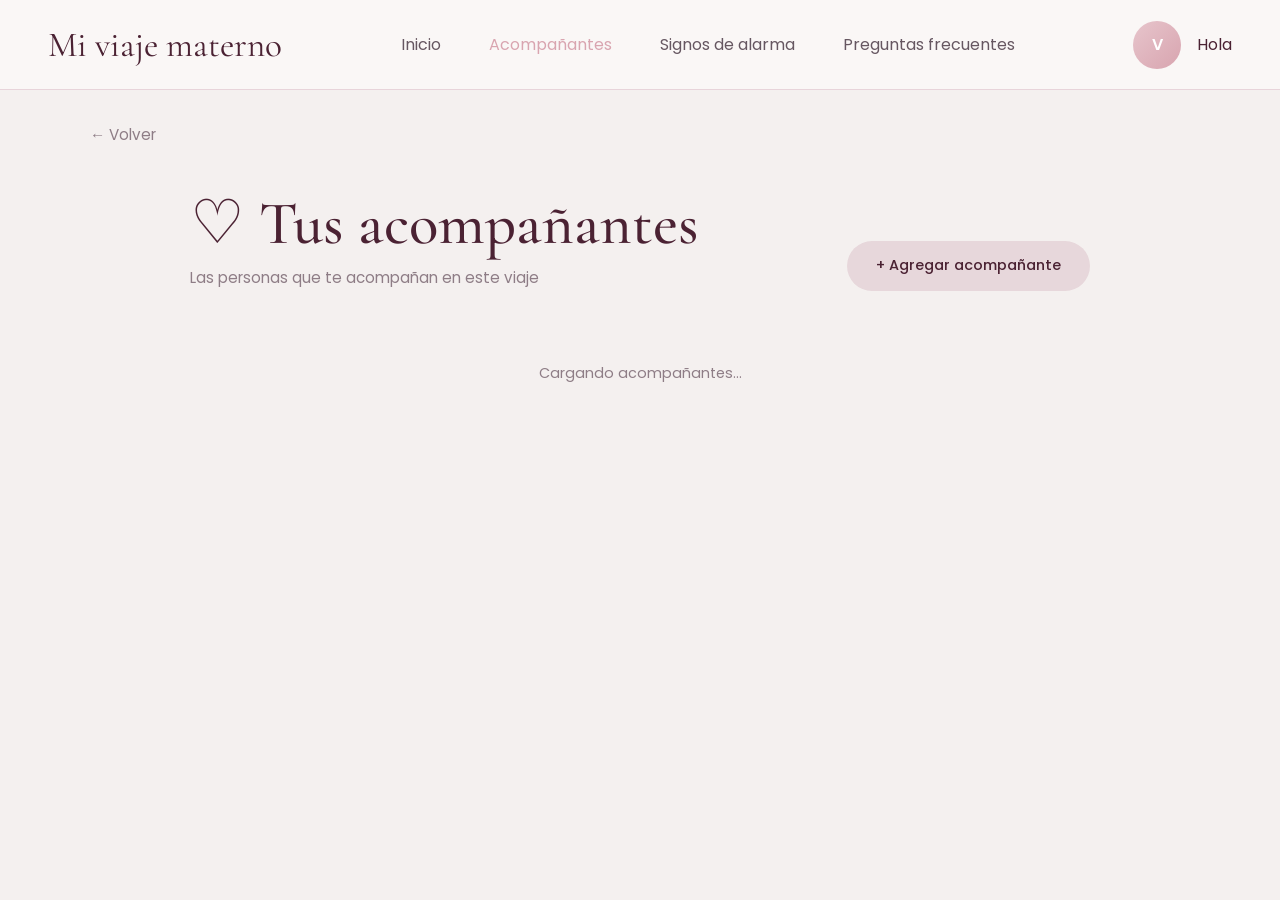
==== pages/acompañantes.html @ 867530bb "Primer commit - versión inicial" ====
<!DOCTYPE html>
<html lang="es">
<head>
  <meta charset="UTF-8" />
  <meta name="viewport" content="width=device-width, initial-scale=1.0" />
  <title>Acompañantes — Mi viaje materno</title>
  <link href="https://fonts.googleapis.com/css2?family=Cormorant+Garamond:wght@400;500;600&family=Poppins:wght@300;400;500;600&display=swap" rel="stylesheet" />
  <link rel="stylesheet" href="../css/style.css">
  <link rel="stylesheet" href="../css/acompañantes.css">
</head>
<body>

<!-- NAV -->
<nav>
  <a class="nav-logo" href="../pages/dashboard.html">Mi viaje materno</a>
  <ul class="nav-links">
    <li><a href="../pages/dashboard.html">Inicio</a></li>
    <li><a href="#" class="active">Acompañantes</a></li>
    <li><a href="signos-alarma.html">Signos de alarma</a></li>
    <li><a href="../pages/dashboard.html">Preguntas frecuentes</a></li>
  </ul>
  <div class="nav-user">
    <div class="nav-avatar" id="nav-avatar-letter">V</div>
    <span id="nav-nombre">Hola</span>
  </div>
</nav>

<!-- BACK (cambia según la vista) -->
<div class="back-bar">
  <button class="btn-back" id="btn-back-global" onclick="volverALista()">← Volver</button>
</div>

<!-- ══════════════════════════════════════
     VISTA 1: LISTA DE ACOMPAÑANTES
══════════════════════════════════════ -->
<div id="view-lista">
  <div class="page-hero">
    <div>
      <h1>♡ Tus acompañantes</h1>
      <p>Las personas que te acompañan en este viaje</p>
    </div>
    <button class="btn-primary" onclick="abrirModal()">+ Agregar acompañante</button>
  </div>

  <div class="main-wrap" id="main-wrap">
    <div class="loading-state">Cargando acompañantes...</div>
  </div>
</div>

<!-- ══════════════════════════════════════
     VISTA 2: RECURSOS DEL ACOMPAÑANTE
══════════════════════════════════════ -->
<div id="view-recursos">

  <div class="recursos-hero">
    <div>
      <div style="display:inline-flex;align-items:center;gap:0.5rem;padding:0.45rem 1rem;border-radius:999px;background:var(--rose-pale);border:1px solid var(--border);color:var(--wine-soft);font-size:0.82rem;margin-bottom:1rem;">💜 Recursos para acompañante</div>
      <h1>Guía para acompañar este viaje</h1>
      <p>Todo lo que necesitas saber para apoyar a <span id="nombre-madre">Vanessa</span> durante el embarazo, el parto y el puerperio.</p>
    </div>
    <div class="companion-chip">
      <div class="chip-avatar" id="chip-avatar">D</div>
      <div class="chip-info">
        <strong id="chip-name">Daniel</strong>
        <span id="chip-role">Acompañante principal</span>
      </div>
    </div>
  </div>

  <div class="recursos-wrap">

    <!-- BANNER -->
    <div class="intro-banner">
      <div>
        <h2>Gracias por estar aquí</h2>
        <p>Tu rol como acompañante es uno de los más importantes en este proceso. La evidencia científica muestra que las mujeres que tienen apoyo continuo tienen mejores experiencias, menos complicaciones y mayor bienestar emocional. Esta guía es para ti.</p>
      </div>
      <div class="intro-emoji">💜</div>
    </div>

    <!-- DURANTE EL EMBARAZO -->
    <div>
      <div class="section-header">
        <span class="section-tag">🤰 Durante el embarazo</span>
        <h2 class="section-title">Cómo acompañar semana a semana</h2>
      </div>
      <div class="cards-grid">
        <div class="guide-card">
          <div class="guide-card-header"><span class="guide-icon">👂</span><h3>Escucha activa y sin juicio</h3></div>
          <div class="guide-card-body">
            <p>El embarazo trae una montaña rusa de emociones. Tu rol principal es escuchar sin minimizar ni dar consejos no pedidos.</p>
            <ul>
              <li>Pregunta cómo se siente, no solo cómo está el bebé.</li>
              <li>Valida sus emociones aunque no las entiendas del todo.</li>
              <li>Evita "no te preocupes" — prefiere "estoy aquí".</li>
            </ul>
            <div class="guide-tip">💡 A veces la mejor forma de apoyar es simplemente acompañar en silencio.</div>
          </div>
        </div>
        <div class="guide-card">
          <div class="guide-card-header"><span class="guide-icon">🏥</span><h3>Participa en los controles</h3></div>
          <div class="guide-card-body">
            <p>Tu presencia en los controles prenatales te permite conocer el proceso y hacer preguntas.</p>
            <ul>
              <li>Pregunta si puedes acompañar en ecografías y controles.</li>
              <li>Anota las dudas para consultarlas al equipo de salud.</li>
              <li>Conoce el nombre de la matrona y el teléfono del CESFAM.</li>
            </ul>
            <div class="guide-tip">💡 Si no puedes ir, pregunta cómo estuvo y muestra interés genuino.</div>
          </div>
        </div>
        <div class="guide-card">
          <div class="guide-card-header"><span class="guide-icon">🏠</span><h3>Apoyo en el hogar</h3></div>
          <div class="guide-card-body">
            <p>El apoyo práctico es tan importante como el emocional, especialmente en el tercer trimestre.</p>
            <ul>
              <li>Comparte activamente las tareas del hogar.</li>
              <li>Asegúrate de que tenga agua y alimentación nutritiva.</li>
              <li>Respeta sus tiempos de descanso sin hacerla sentir culpable.</li>
            </ul>
          </div>
        </div>
      </div>
    </div>

    <!-- CITA -->
    <div class="quote-box">
      <blockquote>"La presencia de un acompañante de apoyo continuo durante el trabajo de parto reduce la necesidad de analgesia, el riesgo de cesárea y mejora la satisfacción con la experiencia del nacimiento."</blockquote>
      <cite>— Organización Mundial de la Salud (OMS), 2018</cite>
    </div>

    <!-- DURANTE EL PARTO -->
    <div>
      <div class="section-header">
        <span class="section-tag">🏥 Durante el parto</span>
        <h2 class="section-title">Tu rol en el trabajo de parto</h2>
      </div>
      <div class="accordion">
        <div class="accordion-item">
          <div class="accordion-header" onclick="toggleAcordeon(this)">
            <span class="accordion-icon">🌬️</span>
            <h3 class="accordion-title">Ayuda con la respiración y la relajación</h3>
            <span class="accordion-toggle">+</span>
          </div>
          <div class="accordion-body">
            <p>Durante las contracciones, tu voz y presencia son una herramienta poderosa.</p>
            <ul>
              <li>Recuérdale respirar: <strong>inhala 4 tiempos, exhala 6 tiempos.</strong></li>
              <li>Respira junto a ella para guiarla sin que tenga que pensar.</li>
              <li>Habla en voz baja y calmada — tu tono le transmite seguridad.</li>
            </ul>
            <div class="tip">💡 Practica estas técnicas con ella antes del parto para que sea algo familiar.</div>
          </div>
        </div>
        <div class="accordion-item">
          <div class="accordion-header" onclick="toggleAcordeon(this)">
            <span class="accordion-icon">🤲</span>
            <h3 class="accordion-title">Masaje lumbar y apoyo físico</h3>
            <span class="accordion-toggle">+</span>
          </div>
          <div class="accordion-body">
            <p>El contacto físico tiene un efecto analgésico real durante el parto.</p>
            <ul>
              <li><strong>Masaje lumbar:</strong> presión firme y circular en la zona baja de la espalda durante la contracción.</li>
              <li><strong>Presión en el sacro:</strong> útil especialmente en el "parto de espalda".</li>
              <li>Ayúdala a moverse y adoptar posiciones verticales.</li>
            </ul>
            <div class="tip">💡 Pregunta siempre qué tipo de contacto quiere en cada momento.</div>
          </div>
        </div>
        <div class="accordion-item">
          <div class="accordion-header" onclick="toggleAcordeon(this)">
            <span class="accordion-icon">💬</span>
            <h3 class="accordion-title">Comunicación con el equipo de salud</h3>
            <span class="accordion-toggle">+</span>
          </div>
          <div class="accordion-body">
            <p>Puedes ser su voz cuando ella no pueda o no quiera hablar.</p>
            <ul>
              <li>Conoce su plan de parto y recuérdalo al equipo si es necesario.</li>
              <li>No tomes decisiones médicas por ella — siempre consulta primero.</li>
              <li>Si algo te preocupa, díselo a la matrona con calma y respeto.</li>
            </ul>
            <div class="tip">💡 Tu trabajo no es controlar la situación — es ser el ancla emocional.</div>
          </div>
        </div>
        <div class="accordion-item">
          <div class="accordion-header" onclick="toggleAcordeon(this)">
            <span class="accordion-icon">🕯️</span>
            <h3 class="accordion-title">Presencia y contención emocional</h3>
            <span class="accordion-toggle">+</span>
          </div>
          <div class="accordion-body">
            <p>A veces lo más valioso que puedes hacer es simplemente estar presente.</p>
            <ul>
              <li>Mantén contacto visual y físico constante.</li>
              <li>Dile que lo está haciendo increíblemente bien.</li>
              <li>Evita mostrar nerviosismo — tu calma es contagiosa.</li>
            </ul>
          </div>
        </div>
      </div>
    </div>

    <!-- PUERPERIO -->
    <div>
      <div class="section-header">
        <span class="section-tag">🌸 Después del parto</span>
        <h2 class="section-title">Acompañar en el puerperio</h2>
      </div>
      <div class="cards-grid">
        <div class="guide-card">
          <div class="guide-card-header"><span class="guide-icon">😴</span><h3>Facilita el descanso</h3></div>
          <div class="guide-card-body">
            <p>El sueño fragmentado es uno de los mayores desafíos del puerperio.</p>
            <ul>
              <li>Toma turnos nocturnos siempre que sea posible.</li>
              <li>Maneja las visitas y limita su duración en los primeros días.</li>
            </ul>
            <div class="guide-tip">💡 Dejarla dormir es uno de los regalos más valiosos que puedes darle.</div>
          </div>
        </div>
        <div class="guide-card">
          <div class="guide-card-header"><span class="guide-icon">🍲</span><h3>Apoyo práctico en el hogar</h3></div>
          <div class="guide-card-body">
            <p>Las primeras semanas no son el momento de repartir tareas — es el momento de que tú las asumas.</p>
            <ul>
              <li>Prepara comidas nutritivas y fáciles de comer.</li>
              <li>Asegúrate de que tenga agua cerca mientras amamanta.</li>
              <li>Hazte cargo del hogar, la ropa y las compras.</li>
            </ul>
          </div>
        </div>
        <div class="guide-card">
          <div class="guide-card-header"><span class="guide-icon">💜</span><h3>Atención a su salud emocional</h3></div>
          <div class="guide-card-body">
            <p>Conocer las señales de depresión postparto puede marcar la diferencia.</p>
            <ul>
              <li>El llanto en los primeros días es normal (baby blues).</li>
              <li><strong>Señal de alarma:</strong> tristeza que persiste más de 2 semanas.</li>
              <li>Si ves estas señales, apóyala a consultar con su matrona.</li>
            </ul>
            <div class="guide-tip">💡 Pregúntale cómo está ella, no solo cómo está el bebé.</div>
          </div>
        </div>
      </div>
    </div>

    <!-- CHECKLIST -->
    <div class="checklist-card">
      <h3>Mi checklist como acompañante</h3>
      <p class="sub">Marca las cosas que ya tienes listas. Puedes volver a esta lista cuando quieras.</p>
      <div class="checklist">
        <div class="check-item" onclick="toggleCheck(this)"><div class="check-box"></div><span class="check-text">Conozco la ubicación del hospital y el CESFAM</span></div>
        <div class="check-item" onclick="toggleCheck(this)"><div class="check-box"></div><span class="check-text">Sé cuándo llamar al SAMU (131) y cuándo ir a urgencias</span></div>
        <div class="check-item" onclick="toggleCheck(this)"><div class="check-box"></div><span class="check-text">Conozco la regla 5-1-1 para saber cuándo ir al hospital de parto</span></div>
        <div class="check-item" onclick="toggleCheck(this)"><div class="check-box"></div><span class="check-text">Practiqué la técnica de masaje lumbar</span></div>
        <div class="check-item" onclick="toggleCheck(this)"><div class="check-box"></div><span class="check-text">Conozco las técnicas de respiración para las contracciones</span></div>
        <div class="check-item" onclick="toggleCheck(this)"><div class="check-box"></div><span class="check-text">Tenemos la maleta de parto lista</span></div>
        <div class="check-item" onclick="toggleCheck(this)"><div class="check-box"></div><span class="check-text">Sé cuáles son las señales de alarma en el puerperio</span></div>
        <div class="check-item" onclick="toggleCheck(this)"><div class="check-box"></div><span class="check-text">Sé reconocer las señales de depresión postparto</span></div>
      </div>
    </div>

    <div style="text-align:center;">
      <button class="btn-outline" onclick="volverALista()">← Volver a mis acompañantes</button>
    </div>

  </div>
</div>

<!-- ══ MODAL AGREGAR ══ -->
<div class="modal-overlay" id="modal-overlay">
  <div class="modal">
    <button class="modal-close" onclick="cerrarModal()">✕</button>
    <h2>Agregar acompañante</h2>
    <p class="modal-sub">Completa los datos de la persona que te acompañará en este viaje.</p>
    <div class="modal-form-error" id="modal-error"></div>
    <div class="photo-section">
      <div class="photo-preview" id="photo-preview" onclick="document.getElementById('photo-input').click()">
        <img id="photo-img" src="" alt="foto" />
        <div class="photo-placeholder" id="photo-placeholder"><span>📷</span>Subir foto</div>
      </div>
      <input type="file" id="photo-input" accept="image/*" />
      <label class="photo-label" for="photo-input">Seleccionar foto (opcional)</label>
    </div>
    <div class="input-group">
      <label for="c-name">Nombre completo</label>
      <input type="text" id="c-name" placeholder="Ej: Daniel García" />
    </div>
    <div class="input-group">
      <label for="c-role">Relación / Rol</label>
      <div class="select-wrap">
        <select id="c-role" onchange="mostrarRolInfo(this.value)">
          <option value="">Selecciona el rol</option>
          <option value="pareja">Pareja</option>
          <option value="madre">Madre / Abuela del bebé</option>
          <option value="padre">Padre / Abuelo del bebé</option>
          <option value="hermana">Hermana / Hermano</option>
          <option value="amiga">Amiga / Amigo de confianza</option>
          <option value="doula">Doula</option>
          <option value="otro">Otro</option>
        </select>
      </div>
      <div class="rol-info" id="rol-info"></div>
    </div>
    <div class="btn-modal-row">
      <button class="btn-outline" onclick="cerrarModal()">Cancelar</button>
      <button class="btn-primary" onclick="guardarAcompanante()">Agregar 💜</button>
    </div>
  </div>
</div>

<!-- ══ CONFIRM DELETE ══ -->
<div class="confirm-overlay" id="confirm-overlay">
  <div class="confirm-box">
    <h3>¿Eliminar acompañante?</h3>
    <p id="confirm-msg">Esta acción no se puede deshacer.</p>
    <div class="confirm-row">
      <button class="btn-confirm-cancel" onclick="cerrarConfirm()">Cancelar</button>
      <button class="btn-confirm-delete" onclick="confirmarEliminar()">Sí, eliminar</button>
    </div>
  </div>
</div>

<script type="module">
  import {
  auth,
  db,
  doc,
  getDoc,
  onAuthStateChanged,
  collection,
  addDoc,
  getDocs,
  deleteDoc,
  serverTimestamp
} from "../js/firebase.js";

  let currentUser = null;
  let photoBase64 = null;
  let deleteTargetId = null;
  let nombreMadre = 'Vanessa';

  const rolLabels = {
    pareja:'Pareja', madre:'Madre / Abuela del bebé', padre:'Padre / Abuelo del bebé',
    hermana:'Hermana / Hermano', amiga:'Amiga / Amigo de confianza', doula:'Doula', otro:'Acompañante'
  };
  const rolTexts = {
    pareja:'💜 La pareja es el acompañante principal. Tendrá acceso a la guía completa de apoyo.',
    madre:'🌸 La madre o abuela del bebé aporta experiencia y contención emocional única.',
    padre:'🌿 El padre o abuelo del bebé también puede ser un gran apoyo durante el parto.',
    hermana:'💙 Hermanas y hermanos pueden ser un apoyo emocional muy significativo.',
    amiga:'🤍 Una amiga o amigo de confianza puede hacer una gran diferencia en esta etapa.',
    doula:'🌺 La doula es una acompañante profesional capacitada en apoyo durante el parto.',
    otro:'💛 Cualquier persona de tu confianza puede ser tu acompañante.'
  };

  /* ── AUTH ── */
  onAuthStateChanged(auth, async (user) => {
    if (!user) { window.location.href = '../index.html'; return; }
    currentUser = user;
    const snap = await getDoc(doc(db, 'users', user.uid));
    if (snap.exists()) {
      nombreMadre = snap.data().name || 'Vanessa';
      const navNombre = document.getElementById('nav-nombre');
      const navLetter = document.getElementById('nav-avatar-letter');
      if (navNombre) navNombre.textContent = `Hola, ${nombreMadre}`;
      if (navLetter) navLetter.textContent = nombreMadre.charAt(0).toUpperCase();
    }
    cargarAcompanantes();
  });

  /* ── CARGAR LISTA ── */
  async function cargarAcompanantes() {
    const wrap = document.getElementById('main-wrap');
    wrap.innerHTML = '';
    const snapshot = await getDocs(collection(db, 'users', currentUser.uid, 'companions'));
    if (snapshot.empty) {
      wrap.innerHTML = `
        <div class="empty-state">
          <div class="empty-icon">💜</div>
          <h3>Aún no tienes acompañantes</h3>
          <p>Agrega a las personas que te acompañarán en tu embarazo, parto y puerperio.</p>
          <button class="btn-primary" style="margin:0 auto;" onclick="abrirModal()">+ Agregar acompañante</button>
        </div>`;
      return;
    }
    snapshot.forEach((d) => renderCard(d.id, d.data()));
    const addCard = document.createElement('div');
    addCard.className = 'add-card';
    addCard.onclick = () => window.abrirModal();
    addCard.innerHTML = '<span style="font-size:1.1rem;">+</span> Agregar acompañante';
    wrap.appendChild(addCard);
  }

  function renderCard(id, data) {
    const wrap = document.getElementById('main-wrap');
    const card = document.createElement('div');
    card.className = 'companion-card';
    card.id = `card-${id}`;
    const photoHTML = data.photoURL
      ? `<img src="${data.photoURL}" alt="${data.name}" class="companion-photo">`
      : `<div class="companion-photo-placeholder">${data.name.charAt(0).toUpperCase()}</div>`;
    card.innerHTML = `
      ${photoHTML}
      <div class="companion-info">
        <h3>${data.name}</h3>
        <span>${data.roleLabel || 'Acompañante'}</span>
      </div>
      <div class="companion-actions">
        <button class="btn-sm-outline"
          onclick="window.verRecursos('${data.name}', '${data.roleLabel || 'Acompañante'}', '${data.photoURL || ''}')">
          Ver recursos
        </button>
        <button class="btn-sm-delete"
          onclick="window.pedirEliminar('${id}', '${data.name}')">
          Eliminar
        </button>
      </div>`;
    wrap.appendChild(card);
  }

  /* ── VER RECURSOS (misma página) ── */
  window.verRecursos = function(nombre, rol, foto) {
    // Actualiza datos del acompañante en la vista de recursos
    document.getElementById('chip-name').textContent = nombre;
    document.getElementById('chip-role').textContent = rol;
    document.getElementById('nombre-madre').textContent = nombreMadre;
    const chipAvatar = document.getElementById('chip-avatar');
    if (foto) {
      chipAvatar.innerHTML = `<img src="${foto}" alt="${nombre}">`;
    } else {
      chipAvatar.textContent = nombre.charAt(0).toUpperCase();
      chipAvatar.style.backgroundImage = '';
    }
    // Cambia la vista
    document.getElementById('view-lista').style.display = 'none';
    document.getElementById('view-recursos').style.display = 'block';
    document.getElementById('btn-back-global').textContent = '← Volver a mis acompañantes';
    window.scrollTo({ top: 0, behavior: 'smooth' });
  };

  /* ── VOLVER A LISTA ── */
  window.volverALista = function() {
    const viewLista = document.getElementById('view-lista');
    const viewRecursos = document.getElementById('view-recursos');
    if (viewRecursos.style.display === 'block') {
      viewRecursos.style.display = 'none';
      viewLista.style.display = 'block';
      document.getElementById('btn-back-global').textContent = '← Volver al inicio';
    } else {
      window.location.href ="../pages/dashboard.html";
    }
  };

  /* ── FOTO ── */
  document.getElementById('photo-input').addEventListener('change', function () {
    const file = this.files[0];
    if (!file) return;
    const reader = new FileReader();
    reader.onload = (e) => {
      photoBase64 = e.target.result;
      const img = document.getElementById('photo-img');
      img.src = photoBase64;
      img.classList.add('show');
      document.getElementById('photo-placeholder').style.display = 'none';
    };
    reader.readAsDataURL(file);
  });

  /* ── ROL INFO ── */
  window.mostrarRolInfo = function(val) {
    const box = document.getElementById('rol-info');
    if (val && rolTexts[val]) { box.textContent = rolTexts[val]; box.classList.add('show'); }
    else box.classList.remove('show');
  };

  /* ── MODAL ── */
  window.abrirModal = function() {
    document.getElementById('modal-overlay').classList.add('show');
    document.getElementById('c-name').focus();
  };
  window.cerrarModal = function() {
    document.getElementById('modal-overlay').classList.remove('show');
    document.getElementById('c-name').value = '';
    document.getElementById('c-role').value = '';
    document.getElementById('rol-info').classList.remove('show');
    document.getElementById('photo-img').src = '';
    document.getElementById('photo-img').classList.remove('show');
    document.getElementById('photo-placeholder').style.display = '';
    document.getElementById('modal-error').classList.remove('show');
    photoBase64 = null;
  };

  /* ── GUARDAR ── */
  window.guardarAcompanante = async function() {
    const name = document.getElementById('c-name').value.trim();
    const role = document.getElementById('c-role').value;
    const errBox = document.getElementById('modal-error');
    if (!name || !role) {
      errBox.textContent = 'Por favor completa el nombre y el rol antes de continuar.';
      errBox.classList.add('show'); return;
    }
    errBox.classList.remove('show');
    try {
      await addDoc(collection(db, 'users', currentUser.uid, 'companions'), {
        name, role, roleLabel: rolLabels[role] || 'Acompañante',
        photoURL: photoBase64 || null, createdAt: new Date()
      });
      cerrarModal();
      cargarAcompanantes();
    } 
    catch (e) {
    console.error(e);
    errBox.textContent = e.message;
    errBox.classList.add("show");}
    }

  /* ── ELIMINAR ── */
  window.pedirEliminar = function(id, name) {
    deleteTargetId = id;
    document.getElementById('confirm-msg').textContent =
      `¿Quieres eliminar a ${name} de tu lista de acompañantes? Esta acción no se puede deshacer.`;
    document.getElementById('confirm-overlay').classList.add('show');
  };
  window.cerrarConfirm = function() {
    document.getElementById('confirm-overlay').classList.remove('show');
    deleteTargetId = null;
  };
  window.confirmarEliminar = async function() {
    if (!deleteTargetId) return;
    await deleteDoc(doc(db, 'users', currentUser.uid, 'companions', deleteTargetId));
    cerrarConfirm();
    cargarAcompanantes();
  };

  /* ── ACORDEÓN ── */
  window.toggleAcordeon = function(header) {
    const item = header.parentElement;
    const isOpen = item.classList.contains('open');
    document.querySelectorAll('.accordion-item').forEach(i => i.classList.remove('open'));
    if (!isOpen) item.classList.add('open');
  };

  /* ── CHECKLIST ── */
  window.toggleCheck = function(item) {
    item.classList.toggle('checked');
    item.querySelector('.check-box').textContent = item.classList.contains('checked') ? '✓' : '';
  };

  /* Cerrar modales al click fuera */
  document.getElementById('modal-overlay').addEventListener('click', function(e) { if(e.target===this) cerrarModal(); });
  document.getElementById('confirm-overlay').addEventListener('click', function(e) { if(e.target===this) cerrarConfirm(); });
</script>

</body>
</html>
---- css/style.css ----
*{
  margin: 0;
  padding: 0;
  box-sizing: border-box;
}

body{
  font-family: Arial, sans-serif;
  background-color: #fffaf7;
  color: #444;
}

/* NAVBAR */

.navbar{
  width: 100%;
  height: 70px;

  background-color: #d8c7ff;

  display: flex;
  justify-content: space-between;
  align-items: center;

  padding: 0 25px;

  position: fixed;
  top: 0;
  left: 0;

  z-index: 1000;
}

.logo{
  font-size: 1.3rem;
  font-weight: bold;
  color: white;
}

.menu-btn{
  font-size: 1.8rem;
  color: white;
  cursor: pointer;
}

.nav-avatar {
  width: 42px;
  height: 42px;
  border-radius: 50%;
  background: #D9A5B0;
  color: white;
  display: flex;
  align-items: center;
  justify-content: center;
  font-weight: 600;
  font-size: 1rem;
  overflow: hidden;
}

/* SIDEBAR */

.sidebar{
  width: 280px;
  height: 100vh;

  background-color: white;

  position: fixed;
  top: 0;
  right: -280px;

  transition: 0.3s;

  padding-top: 90px;

  box-shadow: -2px 0 10px rgba(0,0,0,0.1);

  z-index: 999;
}

.sidebar.active{
  right: 0;
}

.sidebar ul{
  list-style: none;
}

.sidebar ul li{
  padding: 18px 30px;
}

.sidebar ul li a{
  text-decoration: none;
  color: #444;
  font-size: 1rem;
}

.sidebar ul li a:hover{
  color: #b48cff;
}

.submenu-title{
  font-weight: bold;
  color: #b48cff;
}

.submenu{
  padding-left: 50px !important;
}

/* HOME */

.home{
  padding-top: 140px;
  text-align: center;
}

.home h1{
  font-size: 2.2rem;
  margin-bottom: 20px;
}

.home p{
  font-size: 1.1rem;
  color: #666;
}
/* WELCOME CARD */

.welcome-card{
  width: 90%;
  max-width: 1000px;

  margin: auto;

  background: white;

  border-radius: 25px;

  padding: 40px 30px;

  box-shadow: 0 4px 20px rgba(0,0,0,0.05);
}

.welcome-text h1{
  font-size: 2.2rem;
  margin-bottom: 15px;
  color: #444;
}

.message{
  font-size: 1.1rem;
  color: #777;
  margin-bottom: 25px;
}

.continue-btn{
  background-color: #d8c7ff;
  color: white;

  border: none;

  padding: 14px 22px;

  border-radius: 14px;

  cursor: pointer;

  font-size: 1rem;

  transition: 0.3s;
}

.continue-btn:hover{
  background-color: #c3abff;
}

/* PROFILE SECTION */

.profile-section{
  width: 90%;
  max-width: 1000px;

  margin: 40px auto;

  display: grid;

  grid-template-columns: 1fr 1fr;

  gap: 25px;
}

.profile-card,
.progress-card{
  background: white;

  border-radius: 25px;

  padding: 30px;

  box-shadow: 0 4px 20px rgba(0,0,0,0.05);
}

.profile-card h2,
.progress-card h2{
  margin-bottom: 20px;
  color: #555;
}

.info p{
  margin-bottom: 15px;
  color: #666;
}

.info span{
  font-weight: bold;
  color: #444;
}

/* PROGRESS BAR */

.progress-bar{
  width: 100%;
  height: 18px;

  background-color: #eee;

  border-radius: 20px;

  overflow: hidden;

  margin-bottom: 15px;
}

.progress-fill{
  width: 45%;
  height: 100%;

  background-color: #d8c7ff;
}

.progress-text{
  color: #666;
}

/* RESPONSIVE */

@media(max-width: 768px){

  .profile-section{
    grid-template-columns: 1fr;
  }

  .welcome-text h1{
    font-size: 1.8rem;
  }

}
/* LOGIN PAGE */

.login-body{
  background: linear-gradient(to right, #fdf8ff, #fffaf7);

  min-height: 100vh;

  display: flex;
  justify-content: center;
  align-items: center;

  padding: 20px;
}

.login-container{
  width: 100%;
  max-width: 1100px;

  background: white;

  border-radius: 30px;

  overflow: hidden;

  display: grid;
  grid-template-columns: 1fr 1fr;

  box-shadow: 0 10px 30px rgba(0,0,0,0.08);
}

/* LEFT SIDE */

.login-left{
  background-color: #d8c7ff;

  color: white;

  padding: 60px 50px;

  display: flex;
  flex-direction: column;
  justify-content: center;
}

.login-left h1{
  font-size: 3rem;
  margin-bottom: 20px;
}

.login-left p{
  font-size: 1.1rem;
  line-height: 1.8;
}

/* RIGHT SIDE */

.login-right{
  display: flex;
  justify-content: center;
  align-items: center;

  padding: 50px;
}

.login-card{
  width: 100%;
  max-width: 400px;
}

.login-card h2{
  font-size: 2rem;
  margin-bottom: 35px;
  color: #444;
}

/* INPUTS */

.input-group{
  margin-bottom: 25px;
}

.input-group label{
  display: block;

  margin-bottom: 8px;

  color: #666;
}

.input-group input{
  width: 100%;

  padding: 15px;

  border: 1px solid #ddd;

  border-radius: 14px;

  font-size: 1rem;

  outline: none;

  transition: 0.3s;
}

.input-group input:focus{
  border-color: #c3abff;
}

/* BUTTON */

.login-btn{
  width: 100%;

  background-color: #d8c7ff;

  color: white;

  border: none;

  padding: 16px;

  border-radius: 14px;

  font-size: 1rem;

  cursor: pointer;

  transition: 0.3s;
}

.login-btn:hover{
  background-color: #c3abff;
}

/* REGISTER */

.register-text{
  margin-top: 20px;
  text-align: center;
  color: #666;
}

.register-text a{
  color: #b48cff;
  text-decoration: none;
}

/* RESPONSIVE */

@media(max-width: 900px){

  .login-container{
    grid-template-columns: 1fr;
  }

  .login-left{
    display: none;
  }

}
/* RESULTADOS GESTACIONALES */

.gestational-result{
  margin-top: 15px;
}

.gestational-result p{
  color: #666;
  margin-bottom: 8px;
  font-size: 0.95rem;
}
/* =========================
   LOGIN ELEGANTE
========================= */

.auth-body{

  margin:0;
  font-family:'Poppins', sans-serif;
  background:#f8f3ef;
}

.auth-container{

  display:flex;
  min-height:100vh;
}

/* PANEL IZQUIERDO */

.auth-left{

  width:55%;

  background-image:
  url('../assets/background.png');

  background-size:cover;

  background-position:center;

  background-repeat:no-repeat;

  display:flex;

  align-items:center;

  justify-content:center;

  padding:60px;

  position:relative;

  overflow:hidden;
}

.left-content{

  max-width:550px;

  display:flex;

  flex-direction:column;

  align-items:center;

  text-align:center;
}

.auth-left h1{

  font-family:'Brittany';

  font-size:8rem;

  line-height:0.9;

  color:#4e2d38;

  font-weight:normal;

  text-align:center;

  margin-bottom:20px;
}

.line{

  width:120px;
  height:2px;
  background:#d4a5af;
  margin:25px 0;
}

.subtitle{

  font-size:2rem;

  color:#6d4b57;

  margin-bottom:20px;

  text-align:center;
}

.description{

  font-size:1.1rem;

  color:#7d6b72;

  line-height:1.8;

  margin-bottom:40px;

  text-align:center;

  max-width:420px;
}

.learn-btn{

  padding:15px 35px;
  border-radius:40px;
  border:none;
  background:#8a4f63;
  color:white;
  font-size:1rem;
  cursor:pointer;
  transition:0.3s;
  display:flex;
justify-content:center;
align-items:center;
}

.learn-btn:hover{

  transform:translateY(-2px);
  opacity:0.9;
}

/* PANEL DERECHO */

.auth-right{

  width:45%;

  display:flex;
  justify-content:center;
  align-items:center;

  padding:40px;
}

.auth-card{

  width:100%;
  max-width:450px;

  background:white;

  border-radius:35px;

  padding:50px;

  box-shadow:
  0 10px 40px rgba(0,0,0,0.08);
}

.auth-logo{

  width:90px;
  height:90px;

  border-radius:50%;

  border:2px solid #d4a5af;

  display:flex;
  align-items:center;
  justify-content:center;

  margin:0 auto 25px;

  font-size:2rem;
}

.auth-card h2{

  text-align:center;
  color:#5b3441;
  font-size:2.3rem;
}

.auth-text{

  text-align:center;
  color:#8a7b80;
  margin-bottom:35px;
}

.input-group{

  margin-bottom:25px;
}

.input-group label{

  display:block;
  margin-bottom:8px;
  color:#5b3441;
  font-weight:500;
}

.input-group input{

  width:100%;

  padding:16px;

  border-radius:15px;

  border:1px solid #e4d6da;

  background:#faf8f7;

  font-size:1rem;
}

.input-group input:focus{

  outline:none;

  border:1px solid #b67c90;
}

.login-btn{

  width:100%;

  padding:18px;

  border:none;

  border-radius:18px;

  background:#8a4f63;

  color:white;

  font-size:1.1rem;

  font-weight:600;

  cursor:pointer;

  margin-top:10px;

  transition:0.3s;
}

.login-btn:hover{

  opacity:0.9;
}

.register-text{

  text-align:center;

  margin-top:30px;

  color:#7d6b72;
}

.register-text a{

  color:#8a4f63;
  font-weight:600;
  text-decoration:none;
}

/* RESPONSIVE */

@media(max-width:950px){

  .auth-left{
    display:none;
  }

  .auth-right{
    width:100%;
  }

}

/* =========================
   DASHBOARD PREMIUM
========================= */

.dashboard-body{

  margin:0;

  background-color:#f8f4f1;

  background-size:cover;

  background-position:center;

  background-repeat:no-repeat;

  font-family:'Poppins', sans-serif;

  color:#5b3441;

  min-height:100vh;
}

/* =========================
   NAVBAR
========================= */

.topbar{

  height:90px;

  background:white;

  display:flex;

  align-items:center;

  justify-content:space-between;

  padding:0 50px;

  border-bottom:1px solid #edd8dc;
}

.logo{

  font-family:'Cormorant Garamond', serif;

  font-size:2rem;

  color:#5b3441;

  font-weight:600;
}

.topnav{

  display:flex;

  gap:45px;
}

.topnav a{

  text-decoration:none;

  color:#6f5660;

  font-size:0.95rem;

  position:relative;

  transition:0.3s;
}

.topnav a:hover{

  color:#c97d8f;
}

.topnav .active{

  color:#b86479;
}

.topnav .active::after{

  content:"";

  position:absolute;

  bottom:-12px;

  left:0;

  width:100%;

  height:2px;

  background:#d997a4;
}

/* PERFIL */

.profile-area{

  display:flex;

  align-items:center;

  gap:12px;
}

.profile-area img{

  width:50px;

  height:50px;

  border-radius:50%;

  object-fit:cover;
}

.profile-area span{

  color:#6f5660;

  font-size:0.95rem;
}

/* =========================
   HERO
========================= */


.hero-section{


  display:grid;


  grid-template-columns:1fr 1fr;


  align-items:center;


  padding:70px 80px;


  gap:30px;
}


/* IZQUIERDA */


.hero-left h1{


  font-family:'Cormorant Garamond', serif;


  font-size:4.5rem;


  margin:0;


  color:#4c2632;
}


.hero-left h2{


  font-family:'Cormorant Garamond', serif;


  font-size:3rem;


  font-weight:500;


  color:#d28b99;


  margin-top:10px;


  margin-bottom:35px;
}


/* BABY SIZE */


.baby-size{


  background:white;


  border:1px solid #edd8dc;


  width:fit-content;


  padding:16px 24px;


  border-radius:18px;


  color:#6d5c63;


  margin-bottom:30px;


  box-shadow:
  0 5px 20px rgba(0,0,0,0.03);
}


/* FPP */


.fpp-box{


  margin-bottom:30px;
}


.fpp-box h3{


  margin:0;


  font-size:1rem;


  color:#7f6670;
}


.fpp-box p{


  margin-top:10px;


  font-size:2rem;


  font-family:'Cormorant Garamond', serif;


  color:#c57988;
}


/* PROGRESO */


.progress-card{


  background:white;


  width:450px;


  padding:28px;


  border-radius:25px;


  border:1px solid #edd8dc;


  box-shadow:
  0 8px 25px rgba(0,0,0,0.04);
}


.progress-card p{


  color:#6b5a61;


  margin-bottom:22px;
}


.progress-bar{


  width:100%;


  height:18px;


  background:#f3e6e8;


  border-radius:20px;


  overflow:hidden;


  margin-bottom:15px;
}


.progress-fill{


  width:0%;

  height:100%;

  background:
  linear-gradient(
    90deg,
    #d48a98,
    #c56f84
  );

  border-radius:20px;
  transition:width .5s ease;

}


.progress-card span{


  color:#8c777d;


  font-size:0.95rem;
}

.dashboard-right{

    display:flex;

    flex-direction:column;

    justify-content:center;

    align-items:center;

    text-align:center;

    padding:20px 40px;

}

/* DERECHA */
.hero-right{
  display:flex;
  justify-content:center;
}

.hero-right img{
  width:100%;
  max-width:490px;
  height:auto;
  opacity:0.95;
}


/* =========================
   MÓDULOS
========================= */

.modules-section{

  padding:40px 80px 90px;
}

.section-title{

  text-align:center;

  margin-bottom:50px;
}

.section-title h2{

  font-family:'Cormorant Garamond', serif;

  font-size:3rem;

  margin-bottom:10px;

  color:#5b3441;
}

.section-title p{

  color:#8c777d;
}

/* GRID */

.modules-grid{

  display:grid;

  grid-template-columns:
  repeat(auto-fit,minmax(240px,1fr));

  gap:30px;
}

/* CARD */

.module-card{

  background:white;

  border-radius:30px;

  padding:35px;

  border:1px solid #edd8dc;

  text-align:center;

  transition:0.3s;

  box-shadow:
  0 10px 30px rgba(0,0,0,0.04);

}

.module-card:hover{

  transform:translateY(-6px);

}

.module-visited{

    background:#EAD6DB !important;

    color:#7A4457 !important;

    border:1px solid #D9A5B0 !important;

    font-weight:600;

    transition:.3s;

}

.module-visited:hover{

    background:#E2C6CE !important;

}

/* LABEL */

.module-label{

  color:#9d7d86;

  font-size:0.8rem;

  letter-spacing:2px;
}

/* TÍTULO */

.module-card h3{

  font-family:'Cormorant Garamond', serif;

  font-size:2rem;

  color:#4c2632;

  margin:18px 0;
}

/* TEXTO */

.module-card p{

  color:#75646b;

  line-height:1.7;

  margin-bottom:30px;
}

/* BOTONES */

.module-card button{

  border:none;

  padding:12px 24px;

  border-radius:50px;

  font-size:0.9rem;

  cursor:pointer;

  transition:0.3s;
}

.completed-btn{

  background:#edf4ea;

  color:#64845e;
}

.progress-btn{

  background:#fff3f4;

  color:#cc7b8b;
}

.pending-btn{

  background:#f5f1f2;

  color:#8f7a80;
}

/* =========================
   WARNING + COMPANIONS
========================= */

.warning-section{

  display:grid;

  grid-template-columns:1fr 1fr;

  gap:30px;

  padding:20px 80px 80px;
}

/* CARDS */

.warning-card,
.companions-card{

  background:white;

  border-radius:30px;

  padding:35px;

  border:1px solid #edd8dc;

  box-shadow:
  0 10px 30px rgba(0,0,0,0.04);
}

/* TITLES */

.warning-card h2,
.companions-card h2{

  font-family:'Cormorant Garamond', serif;

  font-size:2.5rem;

  margin-top:0;

  margin-bottom:10px;

  color:#5b3441;
}

.warning-card p,
.companions-card p{

  color:#85737a;

  margin-bottom:30px;
}

/* WARNING GRID */

.warning-grid{

  display:grid;

  grid-template-columns:
  repeat(2,1fr);

  gap:20px;

  margin-bottom:35px;
}

.warning-item{

  text-align:center;
}

.warning-item span{

  font-size:2rem;
}

.warning-item p{

  margin-top:10px;

  font-size:0.95rem;

  color:#6f5d64;
}

/* BOTÓN */

.outline-btn{

  background:none;

  border:1px solid #dca7b2;

  padding:14px 24px;

  border-radius:50px;

  color:#b96d7f;

  cursor:pointer;

  transition:0.3s;
}

.outline-btn:hover{

  background:#fff3f5;
}

/* COMPANION */

.companion-box{

  display:flex;

  align-items:center;

  justify-content:space-between;

  gap:20px;

  background:#fffafa;

  border:1px solid #f1dfe2;

  padding:20px;

  border-radius:20px;

  margin-bottom:25px;
}

.companion-box img{

  width:65px;

  height:65px;

  border-radius:50%;
}

.companion-box h3{

  margin:0;

  color:#5b3441;
}

.companion-box span{

  color:#c07d8d;

  font-size:0.85rem;
}

.companion-box button{

  border:none;

  background:#fff;

  border:1px solid #dca7b2;

  padding:10px 18px;

  border-radius:50px;

  color:#b96d7f;

  cursor:pointer;
}

/* ADD BTN */

.add-btn{

  width:100%;

  border:2px dashed #e5c5cc;

  background:none;

  padding:18px;

  border-radius:18px;

  color:#c07d8d;

  cursor:pointer;

  transition:0.3s;
}

.add-btn:hover{

  background:#fff6f7;
}
/* =========================
   FAQ
========================= */

.faq-section

{
  width:92%;
  max-width:1100px;
  margin:25px auto 80px;

}

.faq-title{

  text-align:center;

  margin-bottom:50px;
}

.faq-title h2{

  font-family:'Cormorant Garamond', serif;

  font-size:3rem;

  color:#5b3441;

  margin-bottom:10px;
}

.faq-title p{

  color:#8c777d;
}

/* FAQ ITEM */

.faq-item{

    width:100%;

    background:#fff;

    border-radius:22px;

    margin-bottom:20px;

    overflow:hidden;

    border:1px solid #edd8dc;

    box-shadow:0 8px 25px rgba(0,0,0,.04);
}
/* QUESTION */

.faq-question{

  width:100%;

  border:none;

  background:none;

  padding:26px 30px;

  display:flex;

  align-items:center;

  justify-content:space-between;

  font-size:1rem;

  cursor:pointer;

  color:#5b3441;

  font-weight:500;
}

.faq-question span{

  font-size:1.5rem;

  color:#c97d8f;
}

/* ANSWER */

.faq-answer{

  max-height:0;

  overflow:hidden;

  transition:0.4s ease;

  background:#fffafb;
}

.faq-answer p{

  padding:0 30px 30px;

  color:#7a676e;

  line-height:1.8;
}

/* ACTIVE */
.faq-item.active .faq-answer{

  max-height:900px;
}
.companion-photo{
    width:48px;
    height:48px;
    border-radius:50%;
    object-fit:cover;
}

.companion-photo-placeholder{
    width:48px;
    height:48px;
    border-radius:50%;
    background:#D9A5B0;
    color:white;
    display:flex;
    align-items:center;
    justify-content:center;
    font-weight:600;
    font-size:1.2rem;
    flex-shrink:0;
}

/* =========================
   FOOTER
========================= */

.site-footer {
  background: white;
  border-top: 1px solid #edd8dc;
  margin-top: 80px;
  padding: 40px 80px;
}

.footer-inner {
  max-width: 900px;
  margin: 0 auto;
  display: flex;
  flex-direction: column;
  align-items: center;
  gap: 20px;
  text-align: center;
}

/* LOGO */

.footer-logo {
  font-family: 'Cormorant Garamond', serif;
  font-size: 1.6rem;
  color: #4c2632;
  font-weight: 500;
  display: block;
  margin-bottom: 8px;
}

.footer-desc {
  font-size: 0.83rem;
  color: #9d7d86;
  line-height: 1.7;
  max-width: 420px;
}

/* LÍNEA DECORATIVA */

.footer-divider {
  width: 60px;
  height: 1px;
  background: #edd8dc;
}

/* COPYRIGHT */

.footer-copy p {
  font-size: 0.78rem;
  color: #b08090;
  line-height: 1.8;
}

.footer-copy strong {
  color: #8a4f63;
  font-weight: 500;
}

/* RESPONSIVE */

@media (max-width: 700px) {
  .site-footer {
    padding: 36px 24px;
  }
}
---- css/acompañantes.css ----
*, *::before, *::after { box-sizing: border-box; margin: 0; padding: 0; }
    :root {
      --bg: #F4F0EF; --card: #F8F5F4; --white: #FFFFFF;
      --wine: #4B2233; --wine-soft: #6D4B57;
      --rose: #D9A5B0; --rose-light: #EAD6DB; --rose-pale: #F2E4E8;
      --text: #665761; --text-light: #8E7D86; --border: #E8D4DA;
      --green: #3A6040; --green-pale: #F0FDF4; --green-border: #BBF7D0;
      --red: #B91C1C; --red-pale: #FEF2F2; --red-border: #FECACA;
      --serif: 'Cormorant Garamond', serif; --sans: 'Poppins', sans-serif;
    }
    body { margin: 0; background: var(--bg); font-family: var(--sans); color: var(--text); }

    /* NAV */
    nav { height: 90px; background: #FAF7F6; border-bottom: 1px solid var(--border); display: flex; align-items: center; justify-content: space-between; padding: 0 3rem; position: sticky; top: 0; z-index: 100; }
    .nav-logo { font-family: var(--serif); font-size: 2.2rem; color: var(--wine); text-decoration: none; }
    .nav-links { display: flex; gap: 3rem; list-style: none; padding: 0; margin: 0; }
    .nav-links a { text-decoration: none; color: var(--text); font-size: 1rem; transition: 0.2s; }
    .nav-links a:hover, .nav-links a.active { color: var(--rose); }
    .nav-user { display: flex; align-items: center; gap: 1rem; color: var(--wine); }
    .nav-avatar { width: 48px; height: 48px; border-radius: 50%; background: linear-gradient(135deg, #E7C5CC, #D8A4AF); color: white; display: flex; align-items: center; justify-content: center; font-weight: 600; }

    /* BACK */
    .back-bar { width: min(1100px, 92%); margin: 2rem auto 0; }
    .btn-back { border: none; background: none; color: var(--text-light); font-size: 0.95rem; cursor: pointer; font-family: var(--sans); transition: 0.2s; }
    .btn-back:hover { color: var(--wine); }

    /* ═══════════════════════════
       VISTA: LISTA DE ACOMPAÑANTES
    ═══════════════════════════ */
    #view-lista { display: block; }
    #view-recursos { display: none; }

    .page-hero { width: min(900px, 92%); margin: 2.5rem auto 2.5rem; display: flex; justify-content: space-between; align-items: flex-end; flex-wrap: wrap; gap: 1.5rem; }
    .page-hero h1 { font-family: var(--serif); font-size: 3.8rem; font-weight: 500; color: var(--wine); margin-bottom: 0.3rem; }
    .page-hero p { font-size: 0.95rem; color: var(--text-light); line-height: 1.7; }

    .main-wrap { width: min(900px, 92%); margin: 0 auto 5rem; display: flex; flex-direction: column; gap: 1.2rem; }

    /* COMPANION CARD */
    .companion-card { background: var(--white); border: 1px solid var(--border); border-radius: 24px; padding: 1.4rem 1.6rem; display: flex; align-items: center; gap: 1.2rem; transition: border-color 0.2s, transform 0.2s; animation: fadeUp 0.3s ease; }
    .companion-card:hover { border-color: var(--rose-light); transform: translateY(-1px); }
    @keyframes fadeUp { from { opacity:0; transform:translateY(8px); } to { opacity:1; transform:translateY(0); } }
    .companion-photo { width: 64px; height: 64px; border-radius: 50%; object-fit: cover; flex-shrink: 0; border: 2px solid var(--border); }
    .companion-photo-placeholder { width: 64px; height: 64px; border-radius: 50%; background: linear-gradient(135deg, #E7C5CC, #D8A4AF); flex-shrink: 0; display: flex; align-items: center; justify-content: center; font-size: 1.4rem; color: white; font-weight: 600; border: 2px solid var(--border); }
    .companion-info { flex: 1; }
    .companion-info h3 { font-family: var(--serif); font-size: 1.4rem; color: var(--wine); margin: 0 0 0.2rem; }
    .companion-info span { font-size: 0.82rem; color: var(--rose); }
    .companion-actions { display: flex; gap: 0.7rem; flex-shrink: 0; flex-wrap: wrap; }
    .btn-sm-outline { border: 1px solid var(--border); background: transparent; border-radius: 999px; padding: 0.5rem 1rem; cursor: pointer; font-family: var(--sans); color: var(--wine); font-size: 0.82rem; transition: 0.2s; }
    .btn-sm-outline:hover { background: var(--rose-pale); border-color: var(--rose); }
    .btn-sm-delete { border: 1px solid var(--red-border); background: var(--red-pale); border-radius: 999px; padding: 0.5rem 1rem; cursor: pointer; font-family: var(--sans); color: var(--red); font-size: 0.82rem; transition: 0.2s; }
    .btn-sm-delete:hover { background: #FEE2E2; }

    .empty-state { background: var(--white); border: 2px dashed var(--border); border-radius: 24px; padding: 3rem 2rem; text-align: center; }
    .empty-state .empty-icon { font-size: 3rem; margin-bottom: 1rem; }
    .empty-state h3 { font-family: var(--serif); font-size: 1.8rem; color: var(--wine); margin-bottom: 0.4rem; }
    .empty-state p { font-size: 0.9rem; color: var(--text-light); line-height: 1.7; margin-bottom: 1.5rem; }
    .add-card { background: var(--white); border: 2px dashed var(--rose-light); border-radius: 24px; padding: 1.2rem 1.6rem; display: flex; align-items: center; justify-content: center; gap: 0.6rem; cursor: pointer; transition: 0.2s; font-family: var(--sans); font-size: 0.92rem; color: var(--rose); font-weight: 500; }
    .add-card:hover { background: var(--rose-pale); border-color: var(--rose); color: var(--wine); }
    .loading-state { text-align:center; padding:2rem; color:var(--text-light); font-size:0.9rem; }

    /* ═══════════════════════════
       MODAL AGREGAR
    ═══════════════════════════ */
    .modal-overlay { display:none; position:fixed; inset:0; background:rgba(75,34,51,0.35); backdrop-filter:blur(4px); z-index:200; align-items:center; justify-content:center; padding:1rem; }
    .modal-overlay.show { display:flex; }
    .modal { background:var(--white); border-radius:32px; padding:2.5rem; width:100%; max-width:480px; animation:fadeUp 0.3s ease; position:relative; max-height:90vh; overflow-y:auto; }
    .modal h2 { font-family:var(--serif); font-size:2rem; color:var(--wine); margin-bottom:0.3rem; }
    .modal .modal-sub { font-size:0.85rem; color:var(--text-light); margin-bottom:1.8rem; }
    .modal-close { position:absolute; top:1.2rem; right:1.4rem; background:none; border:none; font-size:1.4rem; cursor:pointer; color:var(--text-light); transition:0.2s; }
    .modal-close:hover { color:var(--wine); }
    .photo-section { display:flex; flex-direction:column; align-items:center; gap:0.8rem; margin-bottom:1.8rem; padding-bottom:1.5rem; border-bottom:1px solid var(--border); }
    .photo-preview { width:100px; height:100px; border-radius:50%; background:var(--rose-pale); border:2px dashed var(--rose); display:flex; flex-direction:column; align-items:center; justify-content:center; cursor:pointer; transition:0.2s; overflow:hidden; position:relative; }
    .photo-preview:hover { border-color:var(--wine); }
    .photo-preview img { width:100%;height:100%;object-fit:cover;display:none;position:absolute;inset:0; }
    .photo-preview img.show { display:block; }
    .photo-placeholder { text-align:center; color:var(--text-light); font-size:0.75rem; line-height:1.4; }
    .photo-placeholder span { font-size:1.8rem; display:block; margin-bottom:0.2rem; }
    #photo-input { display:none; }
    .photo-label { font-size:0.8rem; color:var(--wine-soft); cursor:pointer; text-decoration:underline; }
    .photo-label:hover { color:var(--wine); }
    .input-group { display:flex; flex-direction:column; gap:0.4rem; margin-bottom:1.2rem; }
    .input-group label { font-size:0.8rem; font-weight:500; color:var(--wine-soft); letter-spacing:0.02em; }
    .input-group input, .input-group select { border:1px solid var(--border); background:var(--bg); border-radius:16px; padding:0.85rem 1rem; font-family:var(--sans); font-size:0.9rem; color:var(--wine); outline:none; transition:0.2s; width:100%; appearance:none; }
    .input-group input::placeholder { color:var(--text-light); font-weight:300; }
    .input-group input:focus, .input-group select:focus { border-color:var(--rose); box-shadow:0 0 0 3px rgba(217,165,176,0.18); background:var(--white); }
    .select-wrap { position:relative; }
    .select-wrap::after { content:'▾'; position:absolute; right:1rem; top:50%; transform:translateY(-50%); color:var(--text-light); pointer-events:none; }
    .rol-info { display:none; background:var(--rose-pale); border-radius:12px; padding:0.7rem 0.9rem; font-size:0.8rem; color:var(--wine-soft); line-height:1.6; margin-top:0.4rem; }
    .rol-info.show { display:block; }
    .modal-form-error { display:none; background:var(--red-pale); border:1px solid var(--red-border); border-radius:12px; padding:0.7rem 1rem; font-size:0.83rem; color:var(--red); margin-bottom:1rem; }
    .modal-form-error.show { display:block; }
    .btn-modal-row { display:flex; gap:0.8rem; margin-top:1.5rem; }

    /* ═══════════════════════════
       CONFIRM DELETE
    ═══════════════════════════ */
    .confirm-overlay { display:none; position:fixed; inset:0; background:rgba(75,34,51,0.4); backdrop-filter:blur(4px); z-index:300; align-items:center; justify-content:center; padding:1rem; }
    .confirm-overlay.show { display:flex; }
    .confirm-box { background:var(--white); border-radius:24px; padding:2rem; max-width:380px; width:100%; text-align:center; animation:fadeUp 0.25s ease; }
    .confirm-box h3 { font-family:var(--serif); font-size:1.6rem; color:var(--wine); margin-bottom:0.5rem; }
    .confirm-box p { font-size:0.88rem; color:var(--text-light); margin-bottom:1.5rem; line-height:1.6; }
    .confirm-row { display:flex; gap:0.8rem; }
    .btn-confirm-delete { flex:1; border:1px solid var(--red-border); background:var(--red-pale); color:var(--red); border-radius:999px; padding:0.8rem; cursor:pointer; font-family:var(--sans); font-size:0.88rem; font-weight:500; transition:0.2s; }
    .btn-confirm-delete:hover { background:#FEE2E2; }
    .btn-confirm-cancel { flex:1; border:1px solid var(--border); background:transparent; border-radius:999px; padding:0.8rem; cursor:pointer; font-family:var(--sans); color:var(--text); font-size:0.88rem; transition:0.2s; }
    .btn-confirm-cancel:hover { background:var(--bg); }

    /* ═══════════════════════════
       VISTA RECURSOS (misma página)
    ═══════════════════════════ */
    .recursos-hero { width: min(1100px, 92%); margin: 2.5rem auto 2.5rem; display: grid; grid-template-columns: 1fr auto; gap: 2rem; align-items: center; }
    .recursos-hero h1 { font-family: var(--serif); font-size: 3.5rem; font-weight: 500; color: var(--wine); margin-bottom: 0.4rem; line-height: 1.1; }
    .recursos-hero p { font-size: 0.95rem; color: var(--text-light); line-height: 1.7; }
    .companion-chip { background: var(--white); border: 1px solid var(--border); border-radius: 24px; padding: 1.1rem 1.4rem; display: flex; align-items: center; gap: 1rem; flex-shrink: 0; }
    .chip-avatar { width: 52px; height: 52px; border-radius: 50%; background: linear-gradient(135deg, #E7C5CC, #D8A4AF); color: white; font-size: 1.2rem; display: flex; align-items: center; justify-content: center; font-weight: 600; flex-shrink: 0; overflow: hidden; }
    .chip-avatar img { width:100%; height:100%; object-fit:cover; }
    .chip-info strong { display:block; color:var(--wine); font-size:0.95rem; }
    .chip-info span { font-size:0.8rem; color:var(--rose); }

    .recursos-wrap { width: min(1100px, 92%); margin: 0 auto 5rem; display: flex; flex-direction: column; gap: 2.5rem; }

    /* BANNER */
    .intro-banner { background: var(--wine); border-radius: 32px; padding: 2.5rem; display: grid; grid-template-columns: 1fr auto; gap: 2rem; align-items: center; }
    .intro-banner h2 { font-family: var(--serif); font-size: 2.2rem; color: white; margin-bottom: 0.6rem; }
    .intro-banner p { color: var(--rose-light); font-size: 0.92rem; line-height: 1.75; margin: 0; }
    .intro-emoji { font-size: 5rem; }

    /* SECCIÓN RECURSOS */
    .section-tag { display:inline-flex; align-items:center; gap:0.5rem; padding:0.4rem 1rem; border-radius:999px; font-size:0.8rem; font-weight:500; background:var(--rose-pale); border:1px solid var(--border); color:var(--wine-soft); }
    .section-title { font-family:var(--serif); font-size:2rem; color:var(--wine); margin:0; }
    .section-header { display:flex; align-items:center; gap:1rem; margin-bottom:1.2rem; }
    .cards-grid { display:grid; grid-template-columns:repeat(auto-fit, minmax(300px,1fr)); gap:1.2rem; }
    .guide-card { background:var(--white); border:1px solid var(--border); border-radius:24px; overflow:hidden; transition:transform 0.2s, border-color 0.2s; }
    .guide-card:hover { transform:translateY(-2px); border-color:var(--rose-light); }
    .guide-card-header { padding:1.4rem 1.6rem 0; display:flex; align-items:flex-start; gap:1rem; }
    .guide-icon { font-size:2rem; flex-shrink:0; }
    .guide-card-header h3 { font-family:var(--serif); font-size:1.4rem; color:var(--wine); margin:0; line-height:1.3; }
    .guide-card-body { padding:0.8rem 1.6rem 1.6rem; }
    .guide-card-body p { font-size:0.88rem; line-height:1.75; color:var(--text); margin:0 0 0.8rem; }
    .guide-card-body ul { padding-left:1.1rem; display:flex; flex-direction:column; gap:0.35rem; }
    .guide-card-body li { font-size:0.87rem; line-height:1.65; color:var(--text); }
    .guide-tip { margin-top:1rem; background:var(--rose-pale); border-left:3px solid var(--rose); border-radius:0 12px 12px 0; padding:0.7rem 1rem; font-size:0.83rem; color:var(--wine-soft); line-height:1.65; }

    /* ACORDEÓN */
    .accordion { display:flex; flex-direction:column; gap:1rem; }
    .accordion-item { background:var(--white); border:1px solid var(--border); border-radius:24px; overflow:hidden; transition:border-color 0.2s; }
    .accordion-item:hover { border-color:var(--rose-light); }
    .accordion-header { display:flex; align-items:center; gap:1rem; padding:1.3rem 1.6rem; cursor:pointer; }
    .accordion-icon { font-size:1.6rem; flex-shrink:0; }
    .accordion-title { font-family:var(--serif); font-size:1.5rem; color:var(--wine); flex:1; margin:0; }
    .accordion-toggle { font-size:1.4rem; color:var(--rose); font-weight:300; transition:transform 0.25s; flex-shrink:0; }
    .accordion-item.open .accordion-toggle { transform:rotate(45deg); }
    .accordion-body { display:none; padding:0 1.6rem 1.6rem; font-size:0.9rem; line-height:1.8; color:var(--text); }
    .accordion-item.open .accordion-body { display:block; animation:fadeUp 0.25s ease; }
    .accordion-body ul { padding-left:1.1rem; display:flex; flex-direction:column; gap:0.4rem; margin-top:0.6rem; }
    .accordion-body li { font-size:0.88rem; line-height:1.7; }
    .accordion-body .tip { margin-top:1rem; background:var(--rose-pale); border-left:3px solid var(--rose); border-radius:0 12px 12px 0; padding:0.7rem 1rem; font-size:0.83rem; color:var(--wine-soft); line-height:1.65; }

    /* QUOTE */
    .quote-box { background:var(--card); border:1px solid var(--border); border-radius:32px; padding:2.5rem; text-align:center; }
    .quote-box blockquote { font-family:var(--serif); font-size:1.6rem; color:var(--wine); line-height:1.4; font-style:italic; margin-bottom:0.8rem; }
    .quote-box cite { font-size:0.85rem; color:var(--text-light); }

    /* CHECKLIST */
    .checklist-card { background:var(--white); border:1px solid var(--border); border-radius:32px; padding:2rem 2.5rem; }
    .checklist-card h3 { font-family:var(--serif); font-size:1.8rem; color:var(--wine); margin-bottom:0.5rem; }
    .checklist-card .sub { font-size:0.88rem; color:var(--text-light); margin-bottom:1.2rem; line-height:1.6; }
    .checklist { display:flex; flex-direction:column; gap:0.8rem; }
    .check-item { display:flex; align-items:flex-start; gap:1rem; padding:0.9rem 1rem; background:var(--bg); border-radius:16px; cursor:pointer; transition:background 0.2s; }
    .check-item:hover { background:var(--rose-pale); }
    .check-item.checked { background:var(--green-pale); }
    .check-box { width:22px; height:22px; border-radius:6px; border:2px solid var(--border); flex-shrink:0; margin-top:0.1rem; display:flex; align-items:center; justify-content:center; transition:0.2s; font-size:0.8rem; }
    .check-item.checked .check-box { background:var(--green); border-color:var(--green); color:white; }
    .check-text { font-size:0.9rem; line-height:1.6; color:var(--text); }
    .check-item.checked .check-text { color:var(--green); }

    /* BOTONES */
    .btn-primary { border:none; background:#E7D7DB; color:var(--wine); border-radius:999px; padding:0.9rem 1.8rem; cursor:pointer; font-family:var(--sans); font-size:0.9rem; font-weight:500; transition:0.2s; }
    .btn-primary:hover { background:#DDBEC6; }
    .btn-outline { border:1px solid var(--border); background:transparent; border-radius:999px; padding:0.9rem 1.8rem; cursor:pointer; font-family:var(--sans); color:var(--wine); font-size:0.9rem; transition:0.2s; }
    .btn-outline:hover { background:var(--rose-pale); }

    @media (max-width:900px) {
      nav { padding:0 1.5rem; } .nav-links { display:none; }
      .recursos-hero { grid-template-columns:1fr; }
      .intro-banner { grid-template-columns:1fr; }
      .intro-emoji { display:none; }
    }
    @media (max-width:600px) {
      .page-hero h1, .recursos-hero h1 { font-size:2.8rem; }
      .cards-grid { grid-template-columns:1fr; }
      .companion-actions { flex-wrap:wrap; }
    }
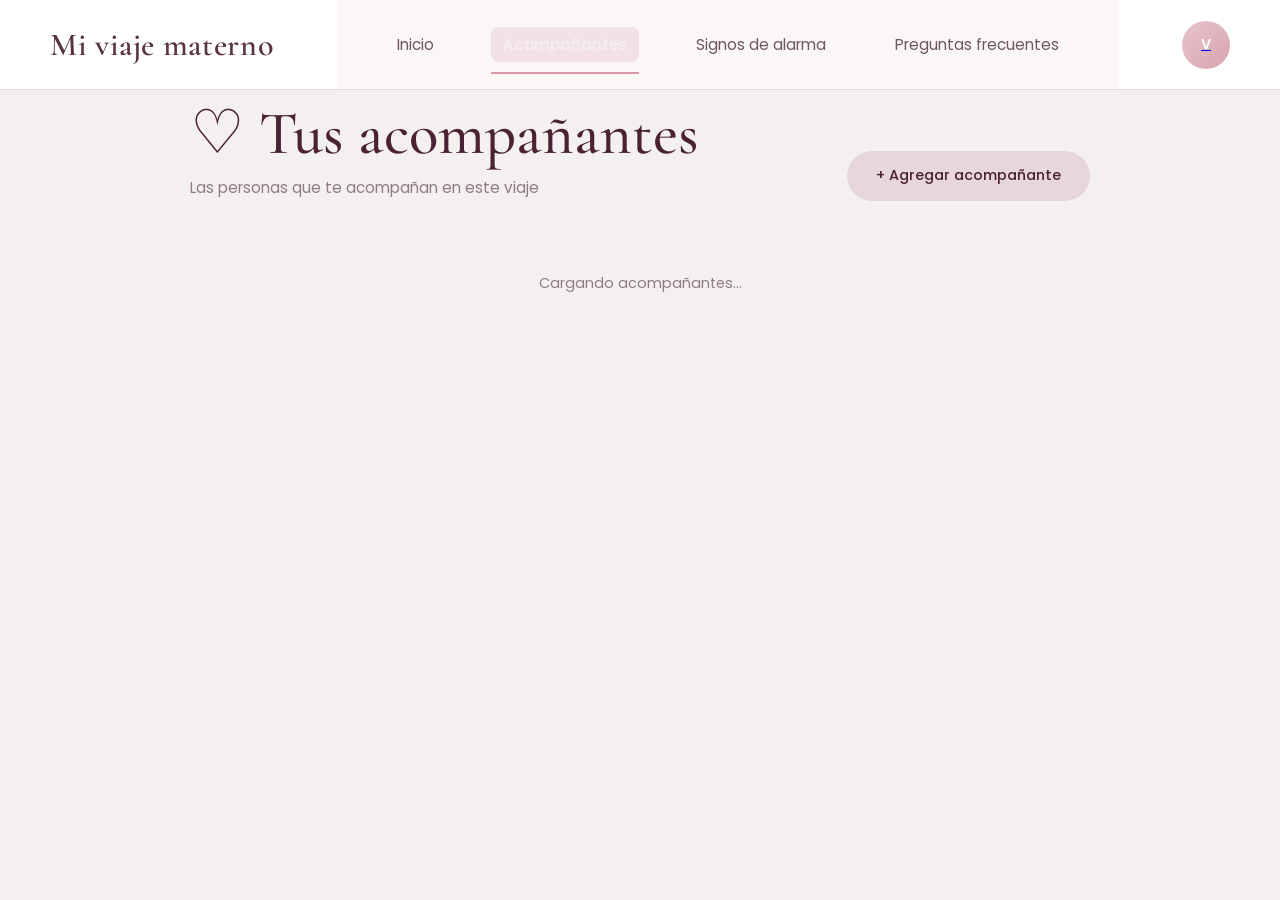
==== commit 67f122e9: "Update acompañantes.html" ====
--- a/pages/acompañantes.html
+++ b/pages/acompañantes.html
@@ -10,21 +10,29 @@
 </head>
 <body>
 
-<!-- NAV -->
-<nav>
-  <a class="nav-logo" href="../pages/dashboard.html">Mi viaje materno</a>
-  <ul class="nav-links">
-    <li><a href="../pages/dashboard.html">Inicio</a></li>
-    <li><a href="#" class="active">Acompañantes</a></li>
-    <li><a href="signos-alarma.html">Signos de alarma</a></li>
-    <li><a href="../pages/dashboard.html">Preguntas frecuentes</a></li>
-  </ul>
-  <div class="nav-user">
-    <div class="nav-avatar" id="nav-avatar-letter">V</div>
-    <span id="nav-nombre">Hola</span>
-  </div>
-</nav>
-
+<!-- NAVBAR -->
+<header class="topbar">
+  <div class="logo">Mi viaje materno</div>
+  <nav class="topnav" id="topnav">
+    <a href="../pages/dashboard.html">Inicio</a>
+    <a class="active" href="../pages/acompañantes.html">Acompañantes</a>
+    <a href="../pages/signos-alarma.html">Signos de alarma</a>
+    <a href="#">Preguntas frecuentes</a>
+  </nav>
+  <div class="topbar-right">
+    <a href="perfil.html"><div class="nav-avatar" id="nav-avatar">V</div></a>
+    <button class="hamburger-btn" id="hamburger-btn" aria-label="Abrir menú">
+      <span></span><span></span><span></span>
+    </button>
+  </div>
+</header>
+<div class="mobile-menu" id="mobile-menu">
+  <a href="../pages/dashboard.html">Inicio</a>
+  <a class="active" href="../pages/acompañantes.html">Acompañantes</a>
+  <a href="../pages/signos-alarma.html">Signos de alarma</a>
+  <a href="#">Preguntas frecuentes</a>
+</div>
+  
 <!-- BACK (cambia según la vista) -->
 <div class="back-bar">
   <button class="btn-back" id="btn-back-global" onclick="volverALista()">← Volver</button>
@@ -92,7 +100,7 @@
             <ul>
               <li>Pregunta cómo se siente, no solo cómo está el bebé.</li>
               <li>Valida sus emociones aunque no las entiendas del todo.</li>
-              <li>Evita "no te preocupes" — prefiere "estoy aquí".</li>
+              <li>Evita el decir "no te preocupes" prefiere "estoy aquí".</li>
             </ul>
             <div class="guide-tip">💡 A veces la mejor forma de apoyar es simplemente acompañar en silencio.</div>
           </div>
@@ -126,7 +134,7 @@
     <!-- CITA -->
     <div class="quote-box">
       <blockquote>"La presencia de un acompañante de apoyo continuo durante el trabajo de parto reduce la necesidad de analgesia, el riesgo de cesárea y mejora la satisfacción con la experiencia del nacimiento."</blockquote>
-      <cite>— Organización Mundial de la Salud (OMS), 2018</cite>
+      <cite>— Organización Mundial de la Salud (OMS)</cite>
     </div>
 
     <!-- DURANTE EL PARTO -->
@@ -147,7 +155,7 @@
             <ul>
               <li>Recuérdale respirar: <strong>inhala 4 tiempos, exhala 6 tiempos.</strong></li>
               <li>Respira junto a ella para guiarla sin que tenga que pensar.</li>
-              <li>Habla en voz baja y calmada — tu tono le transmite seguridad.</li>
+              <li>Habla en voz baja y calmada, tu tono le transmite seguridad.</li>
             </ul>
             <div class="tip">💡 Practica estas técnicas con ella antes del parto para que sea algo familiar.</div>
           </div>
@@ -178,10 +186,10 @@
             <p>Puedes ser su voz cuando ella no pueda o no quiera hablar.</p>
             <ul>
               <li>Conoce su plan de parto y recuérdalo al equipo si es necesario.</li>
-              <li>No tomes decisiones médicas por ella — siempre consulta primero.</li>
-              <li>Si algo te preocupa, díselo a la matrona con calma y respeto.</li>
-            </ul>
-            <div class="tip">💡 Tu trabajo no es controlar la situación — es ser el ancla emocional.</div>
+              <li>No tomes decisiones médicas por ella, siempre consulta primero.</li>
+              <li>Si algo te preocupa, díselo a la matrona o matrón con calma y respeto.</li>
+            </ul>
+            <div class="tip">💡 Tu trabajo no es controlar la situación, es ser el apoyo emocional.</div>
           </div>
         </div>
         <div class="accordion-item">
@@ -195,7 +203,7 @@
             <ul>
               <li>Mantén contacto visual y físico constante.</li>
               <li>Dile que lo está haciendo increíblemente bien.</li>
-              <li>Evita mostrar nerviosismo — tu calma es contagiosa.</li>
+              <li>Evita mostrar nerviosismo, tu calma es contagiosa.</li>
             </ul>
           </div>
         </div>
@@ -223,7 +231,7 @@
         <div class="guide-card">
           <div class="guide-card-header"><span class="guide-icon">🍲</span><h3>Apoyo práctico en el hogar</h3></div>
           <div class="guide-card-body">
-            <p>Las primeras semanas no son el momento de repartir tareas — es el momento de que tú las asumas.</p>
+            <p>Las primeras semanas no son el momento de repartir tareas, es el momento de que tú las asumas.</p>
             <ul>
               <li>Prepara comidas nutritivas y fáciles de comer.</li>
               <li>Asegúrate de que tenga agua cerca mientras amamanta.</li>
@@ -555,4 +563,4 @@
 </script>
 
 </body>
-</html>+</html>
--- a/css/style.css
+++ b/css/style.css
@@ -11,51 +11,218 @@
   color: #444;
 }
 
-/* NAVBAR */
-
-.navbar{
+/* ===== NAVBAR ===== */
+.topbar {
   width: 100%;
-  height: 70px;
-
-  background-color: #d8c7ff;
-
+  height: 64px;
+  background: #4B2233;
   display: flex;
   justify-content: space-between;
   align-items: center;
-
-  padding: 0 25px;
-
+  padding: 0 24px;
   position: fixed;
-  top: 0;
-  left: 0;
-
+  top: 0; left: 0;
   z-index: 1000;
-}
-
-.logo{
-  font-size: 1.3rem;
-  font-weight: bold;
-  color: white;
-}
-
-.menu-btn{
-  font-size: 1.8rem;
-  color: white;
-  cursor: pointer;
-}
-
+  box-sizing: border-box;
+}
+.logo {
+  font-family: 'Cormorant Garamond', serif;
+  font-size: 1.2rem;
+  font-weight: 600;
+  color: #F4F0EF;
+  letter-spacing: 0.02em;
+}
+.topnav {
+  display: flex;
+  align-items: center;
+  gap: 4px;
+}
+.topnav a {
+  font-family: 'Poppins', sans-serif;
+  font-size: 0.8rem;
+  color: rgba(244,240,239,0.75);
+  text-decoration: none;
+  padding: 6px 12px;
+  border-radius: 8px;
+  transition: background 0.2s, color 0.2s;
+}
+.topnav a:hover { background: rgba(217,165,176,0.2); color: #F4F0EF; }
+.topnav a.active { color: #F4F0EF; background: rgba(217,165,176,0.25); font-weight: 500; }
+
+.topbar-right {
+  display: flex;
+  align-items: center;
+  gap: 12px;
+}
 .nav-avatar {
-  width: 42px;
-  height: 42px;
+  width: 38px; height: 38px;
   border-radius: 50%;
   background: #D9A5B0;
-  color: white;
+  color: #4B2233;
+  display: flex; align-items: center; justify-content: center;
+  font-family: 'Poppins', sans-serif;
+  font-weight: 600; font-size: 0.9rem;
+  overflow: hidden; cursor: pointer;
+}
+
+/* Hamburguesa */
+.hamburger-btn {
+  display: none;
+  flex-direction: column;
+  gap: 5px;
+  background: none; border: none;
+  cursor: pointer; padding: 4px;
+}
+.hamburger-btn span {
+  display: block;
+  width: 22px; height: 2px;
+  background: #F4F0EF;
+  border-radius: 2px;
+  transition: all 0.3s ease;
+  transform-origin: center;
+}
+.hamburger-btn.open span:nth-child(1) { transform: translateY(7px) rotate(45deg); }
+.hamburger-btn.open span:nth-child(2) { opacity: 0; }
+.hamburger-btn.open span:nth-child(3) { transform: translateY(-7px) rotate(-45deg); }
+
+/* Menú móvil */
+.mobile-menu {
+  display: none;
+  flex-direction: column;
+  background: #3a1a28;
+  position: fixed;
+  top: 64px; left: 0;
+  width: 100%;
+  z-index: 999;
+  max-height: 0;
+  overflow: hidden;
+  transition: max-height 0.3s ease;
+}
+.mobile-menu.open { max-height: 300px; }
+.mobile-menu a {
+  font-family: 'Poppins', sans-serif;
+  font-size: 0.85rem;
+  color: rgba(244,240,239,0.8);
+  text-decoration: none;
+  padding: 14px 20px;
+  border-bottom: 0.5px solid rgba(244,240,239,0.08);
+  display: flex; align-items: center;
+  transition: background 0.15s, color 0.15s;
+}
+.mobile-menu a.active { color: #D9A5B0; font-weight: 500; }
+.mobile-menu a:hover { background: rgba(217,165,176,0.15); color: #F4F0EF; }
+
+/* Responsive */
+@media (max-width: 768px) {
+  .topnav { display: none; }
+  .hamburger-btn { display: flex; }
+  .mobile-menu { display: flex; }
+}/* ===== NAVBAR ===== */
+.topbar {
+  width: 100%;
+  height: 64px;
+  background: #4B2233;
+  display: flex;
+  justify-content: space-between;
+  align-items: center;
+  padding: 0 24px;
+  position: fixed;
+  top: 0; left: 0;
+  z-index: 1000;
+  box-sizing: border-box;
+}
+.logo {
+  font-family: 'Cormorant Garamond', serif;
+  font-size: 1.2rem;
+  font-weight: 600;
+  color: #F4F0EF;
+  letter-spacing: 0.02em;
+}
+.topnav {
   display: flex;
   align-items: center;
-  justify-content: center;
-  font-weight: 600;
-  font-size: 1rem;
+  gap: 4px;
+}
+.topnav a {
+  font-family: 'Poppins', sans-serif;
+  font-size: 0.8rem;
+  color: rgba(244,240,239,0.75);
+  text-decoration: none;
+  padding: 6px 12px;
+  border-radius: 8px;
+  transition: background 0.2s, color 0.2s;
+}
+.topnav a:hover { background: rgba(217,165,176,0.2); color: #F4F0EF; }
+.topnav a.active { color: #F4F0EF; background: rgba(217,165,176,0.25); font-weight: 500; }
+
+.topbar-right {
+  display: flex;
+  align-items: center;
+  gap: 12px;
+}
+.nav-avatar {
+  width: 38px; height: 38px;
+  border-radius: 50%;
+  background: #D9A5B0;
+  color: #4B2233;
+  display: flex; align-items: center; justify-content: center;
+  font-family: 'Poppins', sans-serif;
+  font-weight: 600; font-size: 0.9rem;
+  overflow: hidden; cursor: pointer;
+}
+
+/* Hamburguesa */
+.hamburger-btn {
+  display: none;
+  flex-direction: column;
+  gap: 5px;
+  background: none; border: none;
+  cursor: pointer; padding: 4px;
+}
+.hamburger-btn span {
+  display: block;
+  width: 22px; height: 2px;
+  background: #F4F0EF;
+  border-radius: 2px;
+  transition: all 0.3s ease;
+  transform-origin: center;
+}
+.hamburger-btn.open span:nth-child(1) { transform: translateY(7px) rotate(45deg); }
+.hamburger-btn.open span:nth-child(2) { opacity: 0; }
+.hamburger-btn.open span:nth-child(3) { transform: translateY(-7px) rotate(-45deg); }
+
+/* Menú móvil */
+.mobile-menu {
+  display: none;
+  flex-direction: column;
+  background: #3a1a28;
+  position: fixed;
+  top: 64px; left: 0;
+  width: 100%;
+  z-index: 999;
+  max-height: 0;
   overflow: hidden;
+  transition: max-height 0.3s ease;
+}
+.mobile-menu.open { max-height: 300px; }
+.mobile-menu a {
+  font-family: 'Poppins', sans-serif;
+  font-size: 0.85rem;
+  color: rgba(244,240,239,0.8);
+  text-decoration: none;
+  padding: 14px 20px;
+  border-bottom: 0.5px solid rgba(244,240,239,0.08);
+  display: flex; align-items: center;
+  transition: background 0.15s, color 0.15s;
+}
+.mobile-menu a.active { color: #D9A5B0; font-weight: 500; }
+.mobile-menu a:hover { background: rgba(217,165,176,0.15); color: #F4F0EF; }
+
+/* Responsive */
+@media (max-width: 768px) {
+  .topnav { display: none; }
+  .hamburger-btn { display: flex; }
+  .mobile-menu { display: flex; }
 }
 
 /* SIDEBAR */
@@ -1665,4 +1832,4 @@
   .site-footer {
     padding: 36px 24px;
   }
-}+}
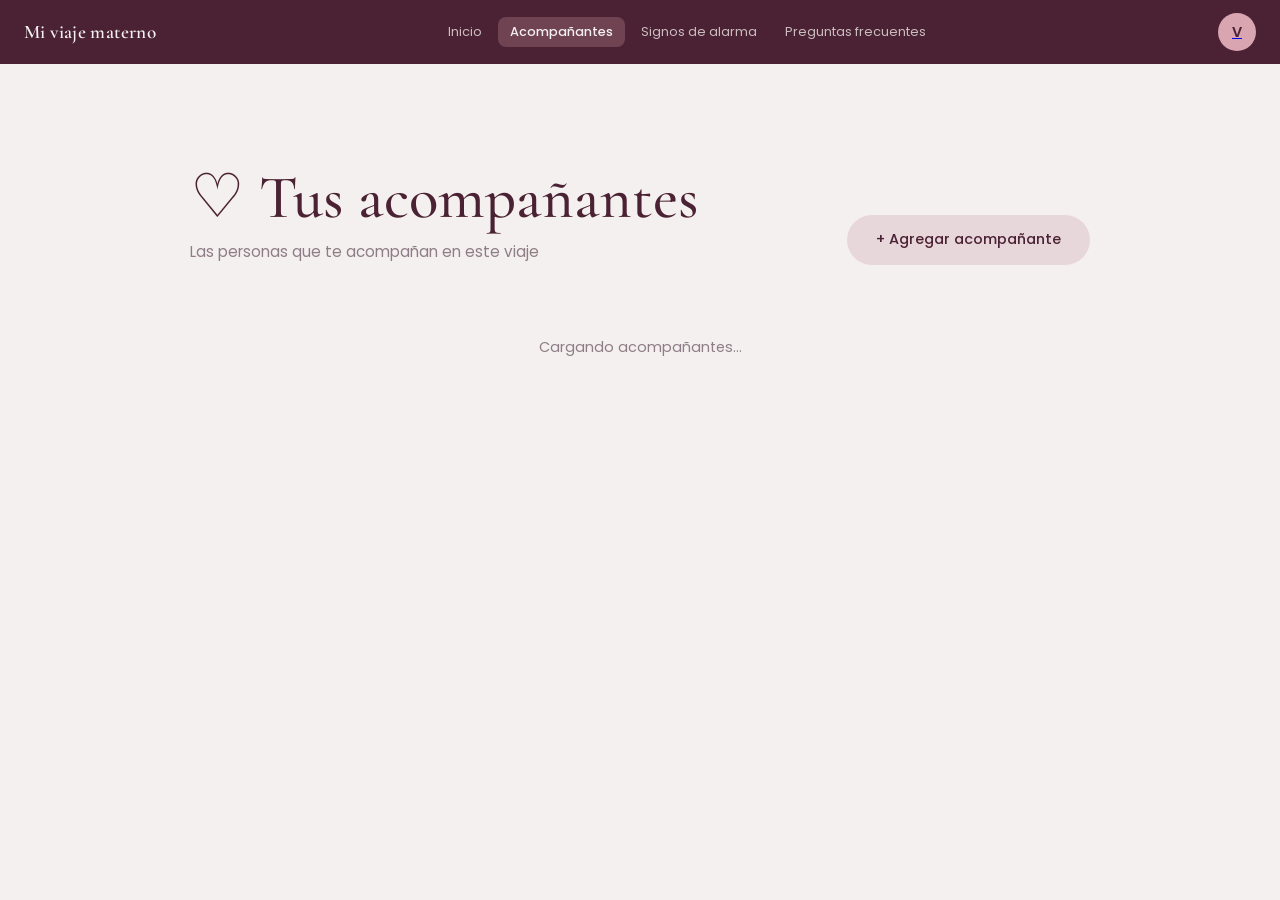
==== commit 448cc3b9: "Update print statement from 'Hello' to 'Goodbye'" ====
--- a/pages/acompañantes.html
+++ b/pages/acompañantes.html
@@ -12,7 +12,7 @@
 
 <!-- NAVBAR -->
 <header class="topbar">
-  <div class="logo">Mi viaje materno</div>
+  <a href="../pages/dashboard.html" class="logo">Mi viaje materno</a>
   <nav class="topnav" id="topnav">
     <a href="../pages/dashboard.html">Inicio</a>
     <a class="active" href="../pages/acompañantes.html">Acompañantes</a>
--- a/css/style.css
+++ b/css/style.css
@@ -1,17 +1,19 @@
-
-*{
+* {
   margin: 0;
   padding: 0;
   box-sizing: border-box;
 }
 
-body{
+body {
   font-family: Arial, sans-serif;
   background-color: #fffaf7;
   color: #444;
 }
 
-/* ===== NAVBAR ===== */
+/* =========================
+   NAVBAR
+========================= */
+
 .topbar {
   width: 100%;
   height: 64px;
@@ -25,18 +27,22 @@
   z-index: 1000;
   box-sizing: border-box;
 }
+
 .logo {
   font-family: 'Cormorant Garamond', serif;
   font-size: 1.2rem;
   font-weight: 600;
   color: #F4F0EF;
   letter-spacing: 0.02em;
-}
+  text-decoration: none;
+}
+
 .topnav {
   display: flex;
   align-items: center;
   gap: 4px;
 }
+
 .topnav a {
   font-family: 'Poppins', sans-serif;
   font-size: 0.8rem;
@@ -46,6 +52,7 @@
   border-radius: 8px;
   transition: background 0.2s, color 0.2s;
 }
+
 .topnav a:hover { background: rgba(217,165,176,0.2); color: #F4F0EF; }
 .topnav a.active { color: #F4F0EF; background: rgba(217,165,176,0.25); font-weight: 500; }
 
@@ -54,6 +61,7 @@
   align-items: center;
   gap: 12px;
 }
+
 .nav-avatar {
   width: 38px; height: 38px;
   border-radius: 50%;
@@ -73,6 +81,7 @@
   background: none; border: none;
   cursor: pointer; padding: 4px;
 }
+
 .hamburger-btn span {
   display: block;
   width: 22px; height: 2px;
@@ -81,6 +90,7 @@
   transition: all 0.3s ease;
   transform-origin: center;
 }
+
 .hamburger-btn.open span:nth-child(1) { transform: translateY(7px) rotate(45deg); }
 .hamburger-btn.open span:nth-child(2) { opacity: 0; }
 .hamburger-btn.open span:nth-child(3) { transform: translateY(-7px) rotate(-45deg); }
@@ -98,7 +108,9 @@
   overflow: hidden;
   transition: max-height 0.3s ease;
 }
+
 .mobile-menu.open { max-height: 300px; }
+
 .mobile-menu a {
   font-family: 'Poppins', sans-serif;
   font-size: 0.85rem;
@@ -109,1661 +121,745 @@
   display: flex; align-items: center;
   transition: background 0.15s, color 0.15s;
 }
+
 .mobile-menu a.active { color: #D9A5B0; font-weight: 500; }
 .mobile-menu a:hover { background: rgba(217,165,176,0.15); color: #F4F0EF; }
 
-/* Responsive */
+/* Responsive navbar */
 @media (max-width: 768px) {
   .topnav { display: none; }
   .hamburger-btn { display: flex; }
   .mobile-menu { display: flex; }
-}/* ===== NAVBAR ===== */
-.topbar {
-  width: 100%;
-  height: 64px;
-  background: #4B2233;
-  display: flex;
-  justify-content: space-between;
-  align-items: center;
-  padding: 0 24px;
-  position: fixed;
-  top: 0; left: 0;
-  z-index: 1000;
-  box-sizing: border-box;
-}
-.logo {
-  font-family: 'Cormorant Garamond', serif;
-  font-size: 1.2rem;
-  font-weight: 600;
-  color: #F4F0EF;
-  letter-spacing: 0.02em;
-}
-.topnav {
-  display: flex;
-  align-items: center;
-  gap: 4px;
-}
-.topnav a {
-  font-family: 'Poppins', sans-serif;
-  font-size: 0.8rem;
-  color: rgba(244,240,239,0.75);
-  text-decoration: none;
-  padding: 6px 12px;
-  border-radius: 8px;
-  transition: background 0.2s, color 0.2s;
-}
-.topnav a:hover { background: rgba(217,165,176,0.2); color: #F4F0EF; }
-.topnav a.active { color: #F4F0EF; background: rgba(217,165,176,0.25); font-weight: 500; }
-
-.topbar-right {
-  display: flex;
-  align-items: center;
-  gap: 12px;
-}
-.nav-avatar {
-  width: 38px; height: 38px;
-  border-radius: 50%;
-  background: #D9A5B0;
-  color: #4B2233;
-  display: flex; align-items: center; justify-content: center;
-  font-family: 'Poppins', sans-serif;
-  font-weight: 600; font-size: 0.9rem;
-  overflow: hidden; cursor: pointer;
-}
-
-/* Hamburguesa */
-.hamburger-btn {
-  display: none;
-  flex-direction: column;
-  gap: 5px;
-  background: none; border: none;
-  cursor: pointer; padding: 4px;
-}
-.hamburger-btn span {
-  display: block;
-  width: 22px; height: 2px;
-  background: #F4F0EF;
-  border-radius: 2px;
-  transition: all 0.3s ease;
-  transform-origin: center;
-}
-.hamburger-btn.open span:nth-child(1) { transform: translateY(7px) rotate(45deg); }
-.hamburger-btn.open span:nth-child(2) { opacity: 0; }
-.hamburger-btn.open span:nth-child(3) { transform: translateY(-7px) rotate(-45deg); }
-
-/* Menú móvil */
-.mobile-menu {
-  display: none;
-  flex-direction: column;
-  background: #3a1a28;
-  position: fixed;
-  top: 64px; left: 0;
-  width: 100%;
-  z-index: 999;
-  max-height: 0;
-  overflow: hidden;
-  transition: max-height 0.3s ease;
-}
-.mobile-menu.open { max-height: 300px; }
-.mobile-menu a {
-  font-family: 'Poppins', sans-serif;
-  font-size: 0.85rem;
-  color: rgba(244,240,239,0.8);
-  text-decoration: none;
-  padding: 14px 20px;
-  border-bottom: 0.5px solid rgba(244,240,239,0.08);
-  display: flex; align-items: center;
-  transition: background 0.15s, color 0.15s;
-}
-.mobile-menu a.active { color: #D9A5B0; font-weight: 500; }
-.mobile-menu a:hover { background: rgba(217,165,176,0.15); color: #F4F0EF; }
-
-/* Responsive */
-@media (max-width: 768px) {
-  .topnav { display: none; }
-  .hamburger-btn { display: flex; }
-  .mobile-menu { display: flex; }
-}
-
-/* SIDEBAR */
-
-.sidebar{
+}
+
+/* =========================
+   SIDEBAR (legacy)
+========================= */
+
+.sidebar {
   width: 280px;
   height: 100vh;
-
   background-color: white;
-
   position: fixed;
   top: 0;
   right: -280px;
-
   transition: 0.3s;
-
   padding-top: 90px;
-
   box-shadow: -2px 0 10px rgba(0,0,0,0.1);
-
   z-index: 999;
 }
 
-.sidebar.active{
-  right: 0;
-}
-
-.sidebar ul{
-  list-style: none;
-}
-
-.sidebar ul li{
-  padding: 18px 30px;
-}
-
-.sidebar ul li a{
+.sidebar.active { right: 0; }
+
+.sidebar ul { list-style: none; }
+
+.sidebar ul li { padding: 18px 30px; }
+
+.sidebar ul li a {
   text-decoration: none;
   color: #444;
   font-size: 1rem;
 }
 
-.sidebar ul li a:hover{
-  color: #b48cff;
-}
-
-.submenu-title{
+.sidebar ul li a:hover { color: #b48cff; }
+
+.submenu-title {
   font-weight: bold;
   color: #b48cff;
 }
 
-.submenu{
-  padding-left: 50px !important;
-}
-
-/* HOME */
-
-.home{
+.submenu { padding-left: 50px !important; }
+
+/* =========================
+   HOME (legacy)
+========================= */
+
+.home {
   padding-top: 140px;
   text-align: center;
 }
 
-.home h1{
+.home h1 {
   font-size: 2.2rem;
   margin-bottom: 20px;
 }
 
-.home p{
+.home p {
   font-size: 1.1rem;
   color: #666;
 }
-/* WELCOME CARD */
-
-.welcome-card{
+
+/* =========================
+   WELCOME CARD
+========================= */
+
+.welcome-card {
   width: 90%;
   max-width: 1000px;
-
   margin: auto;
-
   background: white;
-
   border-radius: 25px;
-
   padding: 40px 30px;
-
   box-shadow: 0 4px 20px rgba(0,0,0,0.05);
 }
 
-.welcome-text h1{
+.welcome-text h1 {
   font-size: 2.2rem;
   margin-bottom: 15px;
   color: #444;
 }
 
-.message{
+.message {
   font-size: 1.1rem;
   color: #777;
   margin-bottom: 25px;
 }
 
-.continue-btn{
+.continue-btn {
   background-color: #d8c7ff;
   color: white;
-
   border: none;
-
   padding: 14px 22px;
-
   border-radius: 14px;
-
   cursor: pointer;
-
   font-size: 1rem;
-
   transition: 0.3s;
 }
 
-.continue-btn:hover{
-  background-color: #c3abff;
-}
-
-/* PROFILE SECTION */
-
-.profile-section{
+.continue-btn:hover { background-color: #c3abff; }
+
+/* =========================
+   PROFILE SECTION (legacy)
+========================= */
+
+.profile-section {
   width: 90%;
   max-width: 1000px;
-
   margin: 40px auto;
-
   display: grid;
-
   grid-template-columns: 1fr 1fr;
-
   gap: 25px;
 }
 
 .profile-card,
-.progress-card{
+.progress-card {
   background: white;
-
   border-radius: 25px;
-
   padding: 30px;
-
   box-shadow: 0 4px 20px rgba(0,0,0,0.05);
 }
 
 .profile-card h2,
-.progress-card h2{
+.progress-card h2 {
   margin-bottom: 20px;
   color: #555;
 }
 
-.info p{
-  margin-bottom: 15px;
-  color: #666;
-}
-
-.info span{
-  font-weight: bold;
-  color: #444;
-}
-
-/* PROGRESS BAR */
-
-.progress-bar{
+.info p { margin-bottom: 15px; color: #666; }
+.info span { font-weight: bold; color: #444; }
+
+/* =========================
+   AUTH / LOGIN
+========================= */
+
+.auth-body {
+  margin: 0;
+  font-family: 'Poppins', sans-serif;
+  background: #f8f3ef;
+}
+
+.auth-container {
+  display: flex;
+  min-height: 100vh;
+}
+
+/* Panel izquierdo */
+.auth-left {
+  width: 55%;
+  background-image: url('../assets/background.png');
+  background-size: cover;
+  background-position: center;
+  background-repeat: no-repeat;
+  display: flex;
+  align-items: center;
+  justify-content: center;
+  padding: 60px;
+  position: relative;
+  overflow: hidden;
+}
+
+.left-content {
+  max-width: 550px;
+  display: flex;
+  flex-direction: column;
+  align-items: center;
+  text-align: center;
+}
+
+.auth-left h1 {
+  font-family: 'Brittany';
+  font-size: 8rem;
+  line-height: 0.9;
+  color: #4e2d38;
+  font-weight: normal;
+  text-align: center;
+  margin-bottom: 20px;
+}
+
+.line {
+  width: 120px;
+  height: 2px;
+  background: #d4a5af;
+  margin: 25px 0;
+}
+
+.subtitle {
+  font-size: 2rem;
+  color: #6d4b57;
+  margin-bottom: 20px;
+  text-align: center;
+}
+
+.description {
+  font-size: 1.1rem;
+  color: #7d6b72;
+  line-height: 1.8;
+  margin-bottom: 40px;
+  text-align: center;
+  max-width: 420px;
+}
+
+.learn-btn {
+  padding: 15px 35px;
+  border-radius: 40px;
+  border: none;
+  background: #8a4f63;
+  color: white;
+  font-size: 1rem;
+  cursor: pointer;
+  transition: 0.3s;
+  display: flex;
+  justify-content: center;
+  align-items: center;
+}
+
+.learn-btn:hover {
+  transform: translateY(-2px);
+  opacity: 0.9;
+}
+
+/* Panel derecho */
+.auth-right {
+  width: 45%;
+  display: flex;
+  justify-content: center;
+  align-items: center;
+  padding: 40px;
+}
+
+.auth-card {
+  width: 100%;
+  max-width: 450px;
+  background: white;
+  border-radius: 35px;
+  padding: 50px;
+  box-shadow: 0 10px 40px rgba(0,0,0,0.08);
+}
+
+.auth-logo {
+  width: 90px;
+  height: 90px;
+  border-radius: 50%;
+  border: 2px solid #d4a5af;
+  display: flex;
+  align-items: center;
+  justify-content: center;
+  margin: 0 auto 25px;
+  font-size: 2rem;
+}
+
+.auth-card h2 {
+  text-align: center;
+  color: #5b3441;
+  font-size: 2.3rem;
+}
+
+.auth-text {
+  text-align: center;
+  color: #8a7b80;
+  margin-bottom: 35px;
+}
+
+.input-group { margin-bottom: 25px; }
+
+.input-group label {
+  display: block;
+  margin-bottom: 8px;
+  color: #5b3441;
+  font-weight: 500;
+}
+
+.input-group input {
+  width: 100%;
+  padding: 16px;
+  border-radius: 15px;
+  border: 1px solid #e4d6da;
+  background: #faf8f7;
+  font-size: 1rem;
+}
+
+.input-group input:focus {
+  outline: none;
+  border: 1px solid #b67c90;
+}
+
+.login-btn {
+  width: 100%;
+  padding: 18px;
+  border: none;
+  border-radius: 18px;
+  background: #8a4f63;
+  color: white;
+  font-size: 1.1rem;
+  font-weight: 600;
+  cursor: pointer;
+  margin-top: 10px;
+  transition: 0.3s;
+}
+
+.login-btn:hover { opacity: 0.9; }
+
+.register-text {
+  text-align: center;
+  margin-top: 30px;
+  color: #7d6b72;
+}
+
+.register-text a {
+  color: #8a4f63;
+  font-weight: 600;
+  text-decoration: none;
+}
+
+/* Responsive auth */
+@media (max-width: 950px) {
+  .auth-left { display: none; }
+  .auth-right { width: 100%; }
+}
+
+/* =========================
+   DASHBOARD
+========================= */
+
+.dashboard-body {
+  margin: 0;
+  background-color: #f8f4f1;
+  background-size: cover;
+  background-position: center;
+  background-repeat: no-repeat;
+  font-family: 'Poppins', sans-serif;
+  color: #5b3441;
+  min-height: 100vh;
+}
+
+/* =========================
+   HERO
+========================= */
+
+.hero-section {
+  display: grid;
+  grid-template-columns: 1fr 1fr;
+  align-items: center;
+  padding: 104px 80px 70px; /* top compensa navbar fijo de 64px */
+  gap: 30px;
+}
+
+.hero-left h1 {
+  font-family: 'Cormorant Garamond', serif;
+  font-size: 4.5rem;
+  margin: 0;
+  color: #4c2632;
+}
+
+.hero-left h2 {
+  font-family: 'Cormorant Garamond', serif;
+  font-size: 3rem;
+  font-weight: 500;
+  color: #d28b99;
+  margin-top: 10px;
+  margin-bottom: 35px;
+}
+
+.baby-size {
+  background: white;
+  border: 1px solid #edd8dc;
+  width: fit-content;
+  padding: 16px 24px;
+  border-radius: 18px;
+  color: #6d5c63;
+  margin-bottom: 30px;
+  box-shadow: 0 5px 20px rgba(0,0,0,0.03);
+}
+
+.fpp-box { margin-bottom: 30px; }
+
+.fpp-box h3 {
+  margin: 0;
+  font-size: 1rem;
+  color: #7f6670;
+}
+
+.fpp-box p {
+  margin-top: 10px;
+  font-size: 2rem;
+  font-family: 'Cormorant Garamond', serif;
+  color: #c57988;
+}
+
+.progress-card {
+  background: white;
+  width: 450px;
+  padding: 28px;
+  border-radius: 25px;
+  border: 1px solid #edd8dc;
+  box-shadow: 0 8px 25px rgba(0,0,0,0.04);
+}
+
+.progress-card p {
+  color: #6b5a61;
+  margin-bottom: 22px;
+}
+
+.progress-bar {
   width: 100%;
   height: 18px;
-
-  background-color: #eee;
-
+  background: #f3e6e8;
   border-radius: 20px;
-
   overflow: hidden;
-
   margin-bottom: 15px;
 }
 
-.progress-fill{
-  width: 45%;
+.progress-fill {
+  width: 0%;
   height: 100%;
-
-  background-color: #d8c7ff;
-}
-
-.progress-text{
-  color: #666;
-}
-
-/* RESPONSIVE */
-
-@media(max-width: 768px){
-
-  .profile-section{
-    grid-template-columns: 1fr;
-  }
-
-  .welcome-text h1{
-    font-size: 1.8rem;
-  }
-
-}
-/* LOGIN PAGE */
-
-.login-body{
-  background: linear-gradient(to right, #fdf8ff, #fffaf7);
-
-  min-height: 100vh;
-
-  display: flex;
+  background: linear-gradient(90deg, #d48a98, #c56f84);
+  border-radius: 20px;
+  transition: width 0.5s ease;
+}
+
+.progress-card span {
+  color: #8c777d;
+  font-size: 0.95rem;
+}
+
+.dashboard-right {
+  display: flex;
+  flex-direction: column;
   justify-content: center;
   align-items: center;
-
-  padding: 20px;
-}
-
-.login-container{
+  text-align: center;
+  padding: 20px 40px;
+}
+
+.hero-right {
+  display: flex;
+  justify-content: center;
+}
+
+.hero-right img {
   width: 100%;
-  max-width: 1100px;
-
+  max-width: 490px;
+  height: auto;
+  opacity: 0.95;
+}
+
+/* =========================
+   MÓDULOS
+========================= */
+
+.modules-section {
+  padding: 40px 80px 90px;
+}
+
+.section-title {
+  text-align: center;
+  margin-bottom: 50px;
+}
+
+.section-title h2 {
+  font-family: 'Cormorant Garamond', serif;
+  font-size: 3rem;
+  margin-bottom: 10px;
+  color: #5b3441;
+}
+
+.section-title p { color: #8c777d; }
+
+.modules-grid {
+  display: grid;
+  grid-template-columns: repeat(auto-fit, minmax(240px, 1fr));
+  gap: 30px;
+}
+
+.module-card {
   background: white;
-
   border-radius: 30px;
-
-  overflow: hidden;
-
+  padding: 35px;
+  border: 1px solid #edd8dc;
+  text-align: center;
+  transition: 0.3s;
+  box-shadow: 0 10px 30px rgba(0,0,0,0.04);
+}
+
+.module-card:hover { transform: translateY(-6px); }
+
+.module-visited {
+  background: #EAD6DB !important;
+  color: #7A4457 !important;
+  border: 1px solid #D9A5B0 !important;
+  font-weight: 600;
+  transition: 0.3s;
+}
+
+.module-visited:hover { background: #E2C6CE !important; }
+
+.module-label {
+  color: #9d7d86;
+  font-size: 0.8rem;
+  letter-spacing: 2px;
+}
+
+.module-card h3 {
+  font-family: 'Cormorant Garamond', serif;
+  font-size: 2rem;
+  color: #4c2632;
+  margin: 18px 0;
+}
+
+.module-card p {
+  color: #75646b;
+  line-height: 1.7;
+  margin-bottom: 30px;
+}
+
+.module-card button {
+  border: none;
+  padding: 12px 24px;
+  border-radius: 50px;
+  font-size: 0.9rem;
+  cursor: pointer;
+  transition: 0.3s;
+}
+
+.completed-btn { background: #edf4ea; color: #64845e; }
+.progress-btn { background: #fff3f4; color: #cc7b8b; }
+.pending-btn { background: #f5f1f2; color: #8f7a80; }
+
+/* =========================
+   WARNING + COMPANIONS
+========================= */
+
+.warning-section {
   display: grid;
   grid-template-columns: 1fr 1fr;
-
-  box-shadow: 0 10px 30px rgba(0,0,0,0.08);
-}
-
-/* LEFT SIDE */
-
-.login-left{
-  background-color: #d8c7ff;
-
+  gap: 30px;
+  padding: 20px 80px 80px;
+}
+
+.warning-card,
+.companions-card {
+  background: white;
+  border-radius: 30px;
+  padding: 35px;
+  border: 1px solid #edd8dc;
+  box-shadow: 0 10px 30px rgba(0,0,0,0.04);
+}
+
+.warning-card h2,
+.companions-card h2 {
+  font-family: 'Cormorant Garamond', serif;
+  font-size: 2.5rem;
+  margin-top: 0;
+  margin-bottom: 10px;
+  color: #5b3441;
+}
+
+.warning-card p,
+.companions-card p {
+  color: #85737a;
+  margin-bottom: 30px;
+}
+
+.warning-grid {
+  display: grid;
+  grid-template-columns: repeat(2, 1fr);
+  gap: 20px;
+  margin-bottom: 35px;
+}
+
+.warning-item { text-align: center; }
+.warning-item span { font-size: 2rem; }
+.warning-item p {
+  margin-top: 10px;
+  font-size: 0.95rem;
+  color: #6f5d64;
+}
+
+.outline-btn {
+  background: none;
+  border: 1px solid #dca7b2;
+  padding: 14px 24px;
+  border-radius: 50px;
+  color: #b96d7f;
+  cursor: pointer;
+  transition: 0.3s;
+}
+
+.outline-btn:hover { background: #fff3f5; }
+
+.companion-box {
+  display: flex;
+  align-items: center;
+  justify-content: space-between;
+  gap: 20px;
+  background: #fffafa;
+  border: 1px solid #f1dfe2;
+  padding: 20px;
+  border-radius: 20px;
+  margin-bottom: 25px;
+}
+
+.companion-box img {
+  width: 65px;
+  height: 65px;
+  border-radius: 50%;
+}
+
+.companion-box h3 { margin: 0; color: #5b3441; }
+.companion-box span { color: #c07d8d; font-size: 0.85rem; }
+
+.companion-box button {
+  border: none;
+  background: #fff;
+  border: 1px solid #dca7b2;
+  padding: 10px 18px;
+  border-radius: 50px;
+  color: #b96d7f;
+  cursor: pointer;
+}
+
+.add-btn {
+  width: 100%;
+  border: 2px dashed #e5c5cc;
+  background: none;
+  padding: 18px;
+  border-radius: 18px;
+  color: #c07d8d;
+  cursor: pointer;
+  transition: 0.3s;
+}
+
+.add-btn:hover { background: #fff6f7; }
+
+.companion-photo {
+  width: 48px;
+  height: 48px;
+  border-radius: 50%;
+  object-fit: cover;
+}
+
+.companion-photo-placeholder {
+  width: 48px;
+  height: 48px;
+  border-radius: 50%;
+  background: #D9A5B0;
   color: white;
-
-  padding: 60px 50px;
-
-  display: flex;
-  flex-direction: column;
+  display: flex;
+  align-items: center;
   justify-content: center;
-}
-
-.login-left h1{
+  font-weight: 600;
+  font-size: 1.2rem;
+  flex-shrink: 0;
+}
+
+/* =========================
+   FAQ
+========================= */
+
+.faq-section {
+  width: 92%;
+  max-width: 1100px;
+  margin: 25px auto 80px;
+}
+
+.faq-title {
+  text-align: center;
+  margin-bottom: 50px;
+}
+
+.faq-title h2 {
+  font-family: 'Cormorant Garamond', serif;
   font-size: 3rem;
+  color: #5b3441;
+  margin-bottom: 10px;
+}
+
+.faq-title p { color: #8c777d; }
+
+.faq-item {
+  width: 100%;
+  background: #fff;
+  border-radius: 22px;
   margin-bottom: 20px;
-}
-
-.login-left p{
-  font-size: 1.1rem;
+  overflow: hidden;
+  border: 1px solid #edd8dc;
+  box-shadow: 0 8px 25px rgba(0,0,0,0.04);
+}
+
+.faq-question {
+  width: 100%;
+  border: none;
+  background: none;
+  padding: 26px 30px;
+  display: flex;
+  align-items: center;
+  justify-content: space-between;
+  font-size: 1rem;
+  cursor: pointer;
+  color: #5b3441;
+  font-weight: 500;
+}
+
+.faq-question span {
+  font-size: 1.5rem;
+  color: #c97d8f;
+}
+
+.faq-answer {
+  max-height: 0;
+  overflow: hidden;
+  transition: 0.4s ease;
+  background: #fffafb;
+}
+
+.faq-answer p {
+  padding: 0 30px 30px;
+  color: #7a676e;
   line-height: 1.8;
 }
 
-/* RIGHT SIDE */
-
-.login-right{
-  display: flex;
-  justify-content: center;
-  align-items: center;
-
-  padding: 50px;
-}
-
-.login-card{
-  width: 100%;
-  max-width: 400px;
-}
-
-.login-card h2{
-  font-size: 2rem;
-  margin-bottom: 35px;
-  color: #444;
-}
-
-/* INPUTS */
-
-.input-group{
-  margin-bottom: 25px;
-}
-
-.input-group label{
-  display: block;
-
-  margin-bottom: 8px;
-
-  color: #666;
-}
-
-.input-group input{
-  width: 100%;
-
-  padding: 15px;
-
-  border: 1px solid #ddd;
-
-  border-radius: 14px;
-
-  font-size: 1rem;
-
-  outline: none;
-
-  transition: 0.3s;
-}
-
-.input-group input:focus{
-  border-color: #c3abff;
-}
-
-/* BUTTON */
-
-.login-btn{
-  width: 100%;
-
-  background-color: #d8c7ff;
-
-  color: white;
-
-  border: none;
-
-  padding: 16px;
-
-  border-radius: 14px;
-
-  font-size: 1rem;
-
-  cursor: pointer;
-
-  transition: 0.3s;
-}
-
-.login-btn:hover{
-  background-color: #c3abff;
-}
-
-/* REGISTER */
-
-.register-text{
-  margin-top: 20px;
-  text-align: center;
-  color: #666;
-}
-
-.register-text a{
-  color: #b48cff;
-  text-decoration: none;
-}
-
-/* RESPONSIVE */
-
-@media(max-width: 900px){
-
-  .login-container{
-    grid-template-columns: 1fr;
-  }
-
-  .login-left{
-    display: none;
-  }
-
-}
-/* RESULTADOS GESTACIONALES */
-
-.gestational-result{
-  margin-top: 15px;
-}
-
-.gestational-result p{
+.faq-item.active .faq-answer { max-height: 900px; }
+
+/* =========================
+   GESTACIONAL (legacy)
+========================= */
+
+.gestational-result { margin-top: 15px; }
+
+.gestational-result p {
   color: #666;
   margin-bottom: 8px;
   font-size: 0.95rem;
-}
-/* =========================
-   LOGIN ELEGANTE
-========================= */
-
-.auth-body{
-
-  margin:0;
-  font-family:'Poppins', sans-serif;
-  background:#f8f3ef;
-}
-
-.auth-container{
-
-  display:flex;
-  min-height:100vh;
-}
-
-/* PANEL IZQUIERDO */
-
-.auth-left{
-
-  width:55%;
-
-  background-image:
-  url('../assets/background.png');
-
-  background-size:cover;
-
-  background-position:center;
-
-  background-repeat:no-repeat;
-
-  display:flex;
-
-  align-items:center;
-
-  justify-content:center;
-
-  padding:60px;
-
-  position:relative;
-
-  overflow:hidden;
-}
-
-.left-content{
-
-  max-width:550px;
-
-  display:flex;
-
-  flex-direction:column;
-
-  align-items:center;
-
-  text-align:center;
-}
-
-.auth-left h1{
-
-  font-family:'Brittany';
-
-  font-size:8rem;
-
-  line-height:0.9;
-
-  color:#4e2d38;
-
-  font-weight:normal;
-
-  text-align:center;
-
-  margin-bottom:20px;
-}
-
-.line{
-
-  width:120px;
-  height:2px;
-  background:#d4a5af;
-  margin:25px 0;
-}
-
-.subtitle{
-
-  font-size:2rem;
-
-  color:#6d4b57;
-
-  margin-bottom:20px;
-
-  text-align:center;
-}
-
-.description{
-
-  font-size:1.1rem;
-
-  color:#7d6b72;
-
-  line-height:1.8;
-
-  margin-bottom:40px;
-
-  text-align:center;
-
-  max-width:420px;
-}
-
-.learn-btn{
-
-  padding:15px 35px;
-  border-radius:40px;
-  border:none;
-  background:#8a4f63;
-  color:white;
-  font-size:1rem;
-  cursor:pointer;
-  transition:0.3s;
-  display:flex;
-justify-content:center;
-align-items:center;
-}
-
-.learn-btn:hover{
-
-  transform:translateY(-2px);
-  opacity:0.9;
-}
-
-/* PANEL DERECHO */
-
-.auth-right{
-
-  width:45%;
-
-  display:flex;
-  justify-content:center;
-  align-items:center;
-
-  padding:40px;
-}
-
-.auth-card{
-
-  width:100%;
-  max-width:450px;
-
-  background:white;
-
-  border-radius:35px;
-
-  padding:50px;
-
-  box-shadow:
-  0 10px 40px rgba(0,0,0,0.08);
-}
-
-.auth-logo{
-
-  width:90px;
-  height:90px;
-
-  border-radius:50%;
-
-  border:2px solid #d4a5af;
-
-  display:flex;
-  align-items:center;
-  justify-content:center;
-
-  margin:0 auto 25px;
-
-  font-size:2rem;
-}
-
-.auth-card h2{
-
-  text-align:center;
-  color:#5b3441;
-  font-size:2.3rem;
-}
-
-.auth-text{
-
-  text-align:center;
-  color:#8a7b80;
-  margin-bottom:35px;
-}
-
-.input-group{
-
-  margin-bottom:25px;
-}
-
-.input-group label{
-
-  display:block;
-  margin-bottom:8px;
-  color:#5b3441;
-  font-weight:500;
-}
-
-.input-group input{
-
-  width:100%;
-
-  padding:16px;
-
-  border-radius:15px;
-
-  border:1px solid #e4d6da;
-
-  background:#faf8f7;
-
-  font-size:1rem;
-}
-
-.input-group input:focus{
-
-  outline:none;
-
-  border:1px solid #b67c90;
-}
-
-.login-btn{
-
-  width:100%;
-
-  padding:18px;
-
-  border:none;
-
-  border-radius:18px;
-
-  background:#8a4f63;
-
-  color:white;
-
-  font-size:1.1rem;
-
-  font-weight:600;
-
-  cursor:pointer;
-
-  margin-top:10px;
-
-  transition:0.3s;
-}
-
-.login-btn:hover{
-
-  opacity:0.9;
-}
-
-.register-text{
-
-  text-align:center;
-
-  margin-top:30px;
-
-  color:#7d6b72;
-}
-
-.register-text a{
-
-  color:#8a4f63;
-  font-weight:600;
-  text-decoration:none;
-}
-
-/* RESPONSIVE */
-
-@media(max-width:950px){
-
-  .auth-left{
-    display:none;
-  }
-
-  .auth-right{
-    width:100%;
-  }
-
-}
-
-/* =========================
-   DASHBOARD PREMIUM
-========================= */
-
-.dashboard-body{
-
-  margin:0;
-
-  background-color:#f8f4f1;
-
-  background-size:cover;
-
-  background-position:center;
-
-  background-repeat:no-repeat;
-
-  font-family:'Poppins', sans-serif;
-
-  color:#5b3441;
-
-  min-height:100vh;
-}
-
-/* =========================
-   NAVBAR
-========================= */
-
-.topbar{
-
-  height:90px;
-
-  background:white;
-
-  display:flex;
-
-  align-items:center;
-
-  justify-content:space-between;
-
-  padding:0 50px;
-
-  border-bottom:1px solid #edd8dc;
-}
-
-.logo{
-
-  font-family:'Cormorant Garamond', serif;
-
-  font-size:2rem;
-
-  color:#5b3441;
-
-  font-weight:600;
-}
-
-.topnav{
-
-  display:flex;
-
-  gap:45px;
-}
-
-.topnav a{
-
-  text-decoration:none;
-
-  color:#6f5660;
-
-  font-size:0.95rem;
-
-  position:relative;
-
-  transition:0.3s;
-}
-
-.topnav a:hover{
-
-  color:#c97d8f;
-}
-
-.topnav .active{
-
-  color:#b86479;
-}
-
-.topnav .active::after{
-
-  content:"";
-
-  position:absolute;
-
-  bottom:-12px;
-
-  left:0;
-
-  width:100%;
-
-  height:2px;
-
-  background:#d997a4;
-}
-
-/* PERFIL */
-
-.profile-area{
-
-  display:flex;
-
-  align-items:center;
-
-  gap:12px;
-}
-
-.profile-area img{
-
-  width:50px;
-
-  height:50px;
-
-  border-radius:50%;
-
-  object-fit:cover;
-}
-
-.profile-area span{
-
-  color:#6f5660;
-
-  font-size:0.95rem;
-}
-
-/* =========================
-   HERO
-========================= */
-
-
-.hero-section{
-
-
-  display:grid;
-
-
-  grid-template-columns:1fr 1fr;
-
-
-  align-items:center;
-
-
-  padding:70px 80px;
-
-
-  gap:30px;
-}
-
-
-/* IZQUIERDA */
-
-
-.hero-left h1{
-
-
-  font-family:'Cormorant Garamond', serif;
-
-
-  font-size:4.5rem;
-
-
-  margin:0;
-
-
-  color:#4c2632;
-}
-
-
-.hero-left h2{
-
-
-  font-family:'Cormorant Garamond', serif;
-
-
-  font-size:3rem;
-
-
-  font-weight:500;
-
-
-  color:#d28b99;
-
-
-  margin-top:10px;
-
-
-  margin-bottom:35px;
-}
-
-
-/* BABY SIZE */
-
-
-.baby-size{
-
-
-  background:white;
-
-
-  border:1px solid #edd8dc;
-
-
-  width:fit-content;
-
-
-  padding:16px 24px;
-
-
-  border-radius:18px;
-
-
-  color:#6d5c63;
-
-
-  margin-bottom:30px;
-
-
-  box-shadow:
-  0 5px 20px rgba(0,0,0,0.03);
-}
-
-
-/* FPP */
-
-
-.fpp-box{
-
-
-  margin-bottom:30px;
-}
-
-
-.fpp-box h3{
-
-
-  margin:0;
-
-
-  font-size:1rem;
-
-
-  color:#7f6670;
-}
-
-
-.fpp-box p{
-
-
-  margin-top:10px;
-
-
-  font-size:2rem;
-
-
-  font-family:'Cormorant Garamond', serif;
-
-
-  color:#c57988;
-}
-
-
-/* PROGRESO */
-
-
-.progress-card{
-
-
-  background:white;
-
-
-  width:450px;
-
-
-  padding:28px;
-
-
-  border-radius:25px;
-
-
-  border:1px solid #edd8dc;
-
-
-  box-shadow:
-  0 8px 25px rgba(0,0,0,0.04);
-}
-
-
-.progress-card p{
-
-
-  color:#6b5a61;
-
-
-  margin-bottom:22px;
-}
-
-
-.progress-bar{
-
-
-  width:100%;
-
-
-  height:18px;
-
-
-  background:#f3e6e8;
-
-
-  border-radius:20px;
-
-
-  overflow:hidden;
-
-
-  margin-bottom:15px;
-}
-
-
-.progress-fill{
-
-
-  width:0%;
-
-  height:100%;
-
-  background:
-  linear-gradient(
-    90deg,
-    #d48a98,
-    #c56f84
-  );
-
-  border-radius:20px;
-  transition:width .5s ease;
-
-}
-
-
-.progress-card span{
-
-
-  color:#8c777d;
-
-
-  font-size:0.95rem;
-}
-
-.dashboard-right{
-
-    display:flex;
-
-    flex-direction:column;
-
-    justify-content:center;
-
-    align-items:center;
-
-    text-align:center;
-
-    padding:20px 40px;
-
-}
-
-/* DERECHA */
-.hero-right{
-  display:flex;
-  justify-content:center;
-}
-
-.hero-right img{
-  width:100%;
-  max-width:490px;
-  height:auto;
-  opacity:0.95;
-}
-
-
-/* =========================
-   MÓDULOS
-========================= */
-
-.modules-section{
-
-  padding:40px 80px 90px;
-}
-
-.section-title{
-
-  text-align:center;
-
-  margin-bottom:50px;
-}
-
-.section-title h2{
-
-  font-family:'Cormorant Garamond', serif;
-
-  font-size:3rem;
-
-  margin-bottom:10px;
-
-  color:#5b3441;
-}
-
-.section-title p{
-
-  color:#8c777d;
-}
-
-/* GRID */
-
-.modules-grid{
-
-  display:grid;
-
-  grid-template-columns:
-  repeat(auto-fit,minmax(240px,1fr));
-
-  gap:30px;
-}
-
-/* CARD */
-
-.module-card{
-
-  background:white;
-
-  border-radius:30px;
-
-  padding:35px;
-
-  border:1px solid #edd8dc;
-
-  text-align:center;
-
-  transition:0.3s;
-
-  box-shadow:
-  0 10px 30px rgba(0,0,0,0.04);
-
-}
-
-.module-card:hover{
-
-  transform:translateY(-6px);
-
-}
-
-.module-visited{
-
-    background:#EAD6DB !important;
-
-    color:#7A4457 !important;
-
-    border:1px solid #D9A5B0 !important;
-
-    font-weight:600;
-
-    transition:.3s;
-
-}
-
-.module-visited:hover{
-
-    background:#E2C6CE !important;
-
-}
-
-/* LABEL */
-
-.module-label{
-
-  color:#9d7d86;
-
-  font-size:0.8rem;
-
-  letter-spacing:2px;
-}
-
-/* TÍTULO */
-
-.module-card h3{
-
-  font-family:'Cormorant Garamond', serif;
-
-  font-size:2rem;
-
-  color:#4c2632;
-
-  margin:18px 0;
-}
-
-/* TEXTO */
-
-.module-card p{
-
-  color:#75646b;
-
-  line-height:1.7;
-
-  margin-bottom:30px;
-}
-
-/* BOTONES */
-
-.module-card button{
-
-  border:none;
-
-  padding:12px 24px;
-
-  border-radius:50px;
-
-  font-size:0.9rem;
-
-  cursor:pointer;
-
-  transition:0.3s;
-}
-
-.completed-btn{
-
-  background:#edf4ea;
-
-  color:#64845e;
-}
-
-.progress-btn{
-
-  background:#fff3f4;
-
-  color:#cc7b8b;
-}
-
-.pending-btn{
-
-  background:#f5f1f2;
-
-  color:#8f7a80;
-}
-
-/* =========================
-   WARNING + COMPANIONS
-========================= */
-
-.warning-section{
-
-  display:grid;
-
-  grid-template-columns:1fr 1fr;
-
-  gap:30px;
-
-  padding:20px 80px 80px;
-}
-
-/* CARDS */
-
-.warning-card,
-.companions-card{
-
-  background:white;
-
-  border-radius:30px;
-
-  padding:35px;
-
-  border:1px solid #edd8dc;
-
-  box-shadow:
-  0 10px 30px rgba(0,0,0,0.04);
-}
-
-/* TITLES */
-
-.warning-card h2,
-.companions-card h2{
-
-  font-family:'Cormorant Garamond', serif;
-
-  font-size:2.5rem;
-
-  margin-top:0;
-
-  margin-bottom:10px;
-
-  color:#5b3441;
-}
-
-.warning-card p,
-.companions-card p{
-
-  color:#85737a;
-
-  margin-bottom:30px;
-}
-
-/* WARNING GRID */
-
-.warning-grid{
-
-  display:grid;
-
-  grid-template-columns:
-  repeat(2,1fr);
-
-  gap:20px;
-
-  margin-bottom:35px;
-}
-
-.warning-item{
-
-  text-align:center;
-}
-
-.warning-item span{
-
-  font-size:2rem;
-}
-
-.warning-item p{
-
-  margin-top:10px;
-
-  font-size:0.95rem;
-
-  color:#6f5d64;
-}
-
-/* BOTÓN */
-
-.outline-btn{
-
-  background:none;
-
-  border:1px solid #dca7b2;
-
-  padding:14px 24px;
-
-  border-radius:50px;
-
-  color:#b96d7f;
-
-  cursor:pointer;
-
-  transition:0.3s;
-}
-
-.outline-btn:hover{
-
-  background:#fff3f5;
-}
-
-/* COMPANION */
-
-.companion-box{
-
-  display:flex;
-
-  align-items:center;
-
-  justify-content:space-between;
-
-  gap:20px;
-
-  background:#fffafa;
-
-  border:1px solid #f1dfe2;
-
-  padding:20px;
-
-  border-radius:20px;
-
-  margin-bottom:25px;
-}
-
-.companion-box img{
-
-  width:65px;
-
-  height:65px;
-
-  border-radius:50%;
-}
-
-.companion-box h3{
-
-  margin:0;
-
-  color:#5b3441;
-}
-
-.companion-box span{
-
-  color:#c07d8d;
-
-  font-size:0.85rem;
-}
-
-.companion-box button{
-
-  border:none;
-
-  background:#fff;
-
-  border:1px solid #dca7b2;
-
-  padding:10px 18px;
-
-  border-radius:50px;
-
-  color:#b96d7f;
-
-  cursor:pointer;
-}
-
-/* ADD BTN */
-
-.add-btn{
-
-  width:100%;
-
-  border:2px dashed #e5c5cc;
-
-  background:none;
-
-  padding:18px;
-
-  border-radius:18px;
-
-  color:#c07d8d;
-
-  cursor:pointer;
-
-  transition:0.3s;
-}
-
-.add-btn:hover{
-
-  background:#fff6f7;
-}
-/* =========================
-   FAQ
-========================= */
-
-.faq-section
-
-{
-  width:92%;
-  max-width:1100px;
-  margin:25px auto 80px;
-
-}
-
-.faq-title{
-
-  text-align:center;
-
-  margin-bottom:50px;
-}
-
-.faq-title h2{
-
-  font-family:'Cormorant Garamond', serif;
-
-  font-size:3rem;
-
-  color:#5b3441;
-
-  margin-bottom:10px;
-}
-
-.faq-title p{
-
-  color:#8c777d;
-}
-
-/* FAQ ITEM */
-
-.faq-item{
-
-    width:100%;
-
-    background:#fff;
-
-    border-radius:22px;
-
-    margin-bottom:20px;
-
-    overflow:hidden;
-
-    border:1px solid #edd8dc;
-
-    box-shadow:0 8px 25px rgba(0,0,0,.04);
-}
-/* QUESTION */
-
-.faq-question{
-
-  width:100%;
-
-  border:none;
-
-  background:none;
-
-  padding:26px 30px;
-
-  display:flex;
-
-  align-items:center;
-
-  justify-content:space-between;
-
-  font-size:1rem;
-
-  cursor:pointer;
-
-  color:#5b3441;
-
-  font-weight:500;
-}
-
-.faq-question span{
-
-  font-size:1.5rem;
-
-  color:#c97d8f;
-}
-
-/* ANSWER */
-
-.faq-answer{
-
-  max-height:0;
-
-  overflow:hidden;
-
-  transition:0.4s ease;
-
-  background:#fffafb;
-}
-
-.faq-answer p{
-
-  padding:0 30px 30px;
-
-  color:#7a676e;
-
-  line-height:1.8;
-}
-
-/* ACTIVE */
-.faq-item.active .faq-answer{
-
-  max-height:900px;
-}
-.companion-photo{
-    width:48px;
-    height:48px;
-    border-radius:50%;
-    object-fit:cover;
-}
-
-.companion-photo-placeholder{
-    width:48px;
-    height:48px;
-    border-radius:50%;
-    background:#D9A5B0;
-    color:white;
-    display:flex;
-    align-items:center;
-    justify-content:center;
-    font-weight:600;
-    font-size:1.2rem;
-    flex-shrink:0;
 }
 
 /* =========================
@@ -1786,8 +882,6 @@
   gap: 20px;
   text-align: center;
 }
-
-/* LOGO */
 
 .footer-logo {
   font-family: 'Cormorant Garamond', serif;
@@ -1805,16 +899,12 @@
   max-width: 420px;
 }
 
-/* LÍNEA DECORATIVA */
-
 .footer-divider {
   width: 60px;
   height: 1px;
   background: #edd8dc;
 }
 
-/* COPYRIGHT */
-
 .footer-copy p {
   font-size: 0.78rem;
   color: #b08090;
@@ -1826,10 +916,31 @@
   font-weight: 500;
 }
 
-/* RESPONSIVE */
-
-@media (max-width: 700px) {
-  .site-footer {
-    padding: 36px 24px;
+/* =========================
+   RESPONSIVE GENERAL
+========================= */
+
+@media (max-width: 768px) {
+  .hero-section {
+    grid-template-columns: 1fr;
+    padding: 104px 24px 50px;
   }
-}
+
+  .hero-left h1 { font-size: 3rem; }
+  .hero-left h2 { font-size: 2rem; }
+
+  .modules-section { padding: 40px 24px 60px; }
+
+  .warning-section {
+    grid-template-columns: 1fr;
+    padding: 20px 24px 60px;
+  }
+
+  .profile-section { grid-template-columns: 1fr; }
+
+  .welcome-text h1 { font-size: 1.8rem; }
+
+  .site-footer { padding: 36px 24px; }
+
+  .progress-card { width: 100%; }
+}
--- a/css/acompañantes.css
+++ b/css/acompañantes.css
@@ -1,194 +1,187 @@
-    *, *::before, *::after { box-sizing: border-box; margin: 0; padding: 0; }
-    :root {
-      --bg: #F4F0EF; --card: #F8F5F4; --white: #FFFFFF;
-      --wine: #4B2233; --wine-soft: #6D4B57;
-      --rose: #D9A5B0; --rose-light: #EAD6DB; --rose-pale: #F2E4E8;
-      --text: #665761; --text-light: #8E7D86; --border: #E8D4DA;
-      --green: #3A6040; --green-pale: #F0FDF4; --green-border: #BBF7D0;
-      --red: #B91C1C; --red-pale: #FEF2F2; --red-border: #FECACA;
-      --serif: 'Cormorant Garamond', serif; --sans: 'Poppins', sans-serif;
-    }
-    body { margin: 0; background: var(--bg); font-family: var(--sans); color: var(--text); }
+*, *::before, *::after { box-sizing: border-box; margin: 0; padding: 0; }
 
-    /* NAV */
-    nav { height: 90px; background: #FAF7F6; border-bottom: 1px solid var(--border); display: flex; align-items: center; justify-content: space-between; padding: 0 3rem; position: sticky; top: 0; z-index: 100; }
-    .nav-logo { font-family: var(--serif); font-size: 2.2rem; color: var(--wine); text-decoration: none; }
-    .nav-links { display: flex; gap: 3rem; list-style: none; padding: 0; margin: 0; }
-    .nav-links a { text-decoration: none; color: var(--text); font-size: 1rem; transition: 0.2s; }
-    .nav-links a:hover, .nav-links a.active { color: var(--rose); }
-    .nav-user { display: flex; align-items: center; gap: 1rem; color: var(--wine); }
-    .nav-avatar { width: 48px; height: 48px; border-radius: 50%; background: linear-gradient(135deg, #E7C5CC, #D8A4AF); color: white; display: flex; align-items: center; justify-content: center; font-weight: 600; }
+:root {
+  --bg: #F4F0EF; --card: #F8F5F4; --white: #FFFFFF;
+  --wine: #4B2233; --wine-soft: #6D4B57;
+  --rose: #D9A5B0; --rose-light: #EAD6DB; --rose-pale: #F2E4E8;
+  --text: #665761; --text-light: #8E7D86; --border: #E8D4DA;
+  --green: #3A6040; --green-pale: #F0FDF4; --green-border: #BBF7D0;
+  --red: #B91C1C; --red-pale: #FEF2F2; --red-border: #FECACA;
+  --serif: 'Cormorant Garamond', serif; --sans: 'Poppins', sans-serif;
+}
 
-    /* BACK */
-    .back-bar { width: min(1100px, 92%); margin: 2rem auto 0; }
-    .btn-back { border: none; background: none; color: var(--text-light); font-size: 0.95rem; cursor: pointer; font-family: var(--sans); transition: 0.2s; }
-    .btn-back:hover { color: var(--wine); }
+body { margin: 0; background: var(--bg); font-family: var(--sans); color: var(--text); }
 
-    /* ═══════════════════════════
-       VISTA: LISTA DE ACOMPAÑANTES
-    ═══════════════════════════ */
-    #view-lista { display: block; }
-    #view-recursos { display: none; }
+/* BACK */
+.back-bar { width: min(1100px, 92%); margin: 2rem auto 0; }
+.btn-back { border: none; background: none; color: var(--text-light); font-size: 0.95rem; cursor: pointer; font-family: var(--sans); transition: 0.2s; }
+.btn-back:hover { color: var(--wine); }
 
-    .page-hero { width: min(900px, 92%); margin: 2.5rem auto 2.5rem; display: flex; justify-content: space-between; align-items: flex-end; flex-wrap: wrap; gap: 1.5rem; }
-    .page-hero h1 { font-family: var(--serif); font-size: 3.8rem; font-weight: 500; color: var(--wine); margin-bottom: 0.3rem; }
-    .page-hero p { font-size: 0.95rem; color: var(--text-light); line-height: 1.7; }
+/* ═══════════════════════════
+   VISTA: LISTA DE ACOMPAÑANTES
+═══════════════════════════ */
+#view-lista { display: block; }
+#view-recursos { display: none; }
 
-    .main-wrap { width: min(900px, 92%); margin: 0 auto 5rem; display: flex; flex-direction: column; gap: 1.2rem; }
+.page-hero { width: min(900px, 92%); margin: 2.5rem auto 2.5rem; display: flex; justify-content: space-between; align-items: flex-end; flex-wrap: wrap; gap: 1.5rem; padding-top: 64px; }
+.page-hero h1 { font-family: var(--serif); font-size: 3.8rem; font-weight: 500; color: var(--wine); margin-bottom: 0.3rem; }
+.page-hero p { font-size: 0.95rem; color: var(--text-light); line-height: 1.7; }
 
-    /* COMPANION CARD */
-    .companion-card { background: var(--white); border: 1px solid var(--border); border-radius: 24px; padding: 1.4rem 1.6rem; display: flex; align-items: center; gap: 1.2rem; transition: border-color 0.2s, transform 0.2s; animation: fadeUp 0.3s ease; }
-    .companion-card:hover { border-color: var(--rose-light); transform: translateY(-1px); }
-    @keyframes fadeUp { from { opacity:0; transform:translateY(8px); } to { opacity:1; transform:translateY(0); } }
-    .companion-photo { width: 64px; height: 64px; border-radius: 50%; object-fit: cover; flex-shrink: 0; border: 2px solid var(--border); }
-    .companion-photo-placeholder { width: 64px; height: 64px; border-radius: 50%; background: linear-gradient(135deg, #E7C5CC, #D8A4AF); flex-shrink: 0; display: flex; align-items: center; justify-content: center; font-size: 1.4rem; color: white; font-weight: 600; border: 2px solid var(--border); }
-    .companion-info { flex: 1; }
-    .companion-info h3 { font-family: var(--serif); font-size: 1.4rem; color: var(--wine); margin: 0 0 0.2rem; }
-    .companion-info span { font-size: 0.82rem; color: var(--rose); }
-    .companion-actions { display: flex; gap: 0.7rem; flex-shrink: 0; flex-wrap: wrap; }
-    .btn-sm-outline { border: 1px solid var(--border); background: transparent; border-radius: 999px; padding: 0.5rem 1rem; cursor: pointer; font-family: var(--sans); color: var(--wine); font-size: 0.82rem; transition: 0.2s; }
-    .btn-sm-outline:hover { background: var(--rose-pale); border-color: var(--rose); }
-    .btn-sm-delete { border: 1px solid var(--red-border); background: var(--red-pale); border-radius: 999px; padding: 0.5rem 1rem; cursor: pointer; font-family: var(--sans); color: var(--red); font-size: 0.82rem; transition: 0.2s; }
-    .btn-sm-delete:hover { background: #FEE2E2; }
+.main-wrap { width: min(900px, 92%); margin: 0 auto 5rem; display: flex; flex-direction: column; gap: 1.2rem; }
 
-    .empty-state { background: var(--white); border: 2px dashed var(--border); border-radius: 24px; padding: 3rem 2rem; text-align: center; }
-    .empty-state .empty-icon { font-size: 3rem; margin-bottom: 1rem; }
-    .empty-state h3 { font-family: var(--serif); font-size: 1.8rem; color: var(--wine); margin-bottom: 0.4rem; }
-    .empty-state p { font-size: 0.9rem; color: var(--text-light); line-height: 1.7; margin-bottom: 1.5rem; }
-    .add-card { background: var(--white); border: 2px dashed var(--rose-light); border-radius: 24px; padding: 1.2rem 1.6rem; display: flex; align-items: center; justify-content: center; gap: 0.6rem; cursor: pointer; transition: 0.2s; font-family: var(--sans); font-size: 0.92rem; color: var(--rose); font-weight: 500; }
-    .add-card:hover { background: var(--rose-pale); border-color: var(--rose); color: var(--wine); }
-    .loading-state { text-align:center; padding:2rem; color:var(--text-light); font-size:0.9rem; }
+/* COMPANION CARD */
+.companion-card { background: var(--white); border: 1px solid var(--border); border-radius: 24px; padding: 1.4rem 1.6rem; display: flex; align-items: center; gap: 1.2rem; transition: border-color 0.2s, transform 0.2s; animation: fadeUp 0.3s ease; }
+.companion-card:hover { border-color: var(--rose-light); transform: translateY(-1px); }
+@keyframes fadeUp { from { opacity:0; transform:translateY(8px); } to { opacity:1; transform:translateY(0); } }
+.companion-photo { width: 64px; height: 64px; border-radius: 50%; object-fit: cover; flex-shrink: 0; border: 2px solid var(--border); }
+.companion-photo-placeholder { width: 64px; height: 64px; border-radius: 50%; background: linear-gradient(135deg, #E7C5CC, #D8A4AF); flex-shrink: 0; display: flex; align-items: center; justify-content: center; font-size: 1.4rem; color: white; font-weight: 600; border: 2px solid var(--border); }
+.companion-info { flex: 1; }
+.companion-info h3 { font-family: var(--serif); font-size: 1.4rem; color: var(--wine); margin: 0 0 0.2rem; }
+.companion-info span { font-size: 0.82rem; color: var(--rose); }
+.companion-actions { display: flex; gap: 0.7rem; flex-shrink: 0; flex-wrap: wrap; }
+.btn-sm-outline { border: 1px solid var(--border); background: transparent; border-radius: 999px; padding: 0.5rem 1rem; cursor: pointer; font-family: var(--sans); color: var(--wine); font-size: 0.82rem; transition: 0.2s; }
+.btn-sm-outline:hover { background: var(--rose-pale); border-color: var(--rose); }
+.btn-sm-delete { border: 1px solid var(--red-border); background: var(--red-pale); border-radius: 999px; padding: 0.5rem 1rem; cursor: pointer; font-family: var(--sans); color: var(--red); font-size: 0.82rem; transition: 0.2s; }
+.btn-sm-delete:hover { background: #FEE2E2; }
 
-    /* ═══════════════════════════
-       MODAL AGREGAR
-    ═══════════════════════════ */
-    .modal-overlay { display:none; position:fixed; inset:0; background:rgba(75,34,51,0.35); backdrop-filter:blur(4px); z-index:200; align-items:center; justify-content:center; padding:1rem; }
-    .modal-overlay.show { display:flex; }
-    .modal { background:var(--white); border-radius:32px; padding:2.5rem; width:100%; max-width:480px; animation:fadeUp 0.3s ease; position:relative; max-height:90vh; overflow-y:auto; }
-    .modal h2 { font-family:var(--serif); font-size:2rem; color:var(--wine); margin-bottom:0.3rem; }
-    .modal .modal-sub { font-size:0.85rem; color:var(--text-light); margin-bottom:1.8rem; }
-    .modal-close { position:absolute; top:1.2rem; right:1.4rem; background:none; border:none; font-size:1.4rem; cursor:pointer; color:var(--text-light); transition:0.2s; }
-    .modal-close:hover { color:var(--wine); }
-    .photo-section { display:flex; flex-direction:column; align-items:center; gap:0.8rem; margin-bottom:1.8rem; padding-bottom:1.5rem; border-bottom:1px solid var(--border); }
-    .photo-preview { width:100px; height:100px; border-radius:50%; background:var(--rose-pale); border:2px dashed var(--rose); display:flex; flex-direction:column; align-items:center; justify-content:center; cursor:pointer; transition:0.2s; overflow:hidden; position:relative; }
-    .photo-preview:hover { border-color:var(--wine); }
-    .photo-preview img { width:100%;height:100%;object-fit:cover;display:none;position:absolute;inset:0; }
-    .photo-preview img.show { display:block; }
-    .photo-placeholder { text-align:center; color:var(--text-light); font-size:0.75rem; line-height:1.4; }
-    .photo-placeholder span { font-size:1.8rem; display:block; margin-bottom:0.2rem; }
-    #photo-input { display:none; }
-    .photo-label { font-size:0.8rem; color:var(--wine-soft); cursor:pointer; text-decoration:underline; }
-    .photo-label:hover { color:var(--wine); }
-    .input-group { display:flex; flex-direction:column; gap:0.4rem; margin-bottom:1.2rem; }
-    .input-group label { font-size:0.8rem; font-weight:500; color:var(--wine-soft); letter-spacing:0.02em; }
-    .input-group input, .input-group select { border:1px solid var(--border); background:var(--bg); border-radius:16px; padding:0.85rem 1rem; font-family:var(--sans); font-size:0.9rem; color:var(--wine); outline:none; transition:0.2s; width:100%; appearance:none; }
-    .input-group input::placeholder { color:var(--text-light); font-weight:300; }
-    .input-group input:focus, .input-group select:focus { border-color:var(--rose); box-shadow:0 0 0 3px rgba(217,165,176,0.18); background:var(--white); }
-    .select-wrap { position:relative; }
-    .select-wrap::after { content:'▾'; position:absolute; right:1rem; top:50%; transform:translateY(-50%); color:var(--text-light); pointer-events:none; }
-    .rol-info { display:none; background:var(--rose-pale); border-radius:12px; padding:0.7rem 0.9rem; font-size:0.8rem; color:var(--wine-soft); line-height:1.6; margin-top:0.4rem; }
-    .rol-info.show { display:block; }
-    .modal-form-error { display:none; background:var(--red-pale); border:1px solid var(--red-border); border-radius:12px; padding:0.7rem 1rem; font-size:0.83rem; color:var(--red); margin-bottom:1rem; }
-    .modal-form-error.show { display:block; }
-    .btn-modal-row { display:flex; gap:0.8rem; margin-top:1.5rem; }
+.empty-state { background: var(--white); border: 2px dashed var(--border); border-radius: 24px; padding: 3rem 2rem; text-align: center; }
+.empty-state .empty-icon { font-size: 3rem; margin-bottom: 1rem; }
+.empty-state h3 { font-family: var(--serif); font-size: 1.8rem; color: var(--wine); margin-bottom: 0.4rem; }
+.empty-state p { font-size: 0.9rem; color: var(--text-light); line-height: 1.7; margin-bottom: 1.5rem; }
+.add-card { background: var(--white); border: 2px dashed var(--rose-light); border-radius: 24px; padding: 1.2rem 1.6rem; display: flex; align-items: center; justify-content: center; gap: 0.6rem; cursor: pointer; transition: 0.2s; font-family: var(--sans); font-size: 0.92rem; color: var(--rose); font-weight: 500; }
+.add-card:hover { background: var(--rose-pale); border-color: var(--rose); color: var(--wine); }
+.loading-state { text-align:center; padding:2rem; color:var(--text-light); font-size:0.9rem; }
 
-    /* ═══════════════════════════
-       CONFIRM DELETE
-    ═══════════════════════════ */
-    .confirm-overlay { display:none; position:fixed; inset:0; background:rgba(75,34,51,0.4); backdrop-filter:blur(4px); z-index:300; align-items:center; justify-content:center; padding:1rem; }
-    .confirm-overlay.show { display:flex; }
-    .confirm-box { background:var(--white); border-radius:24px; padding:2rem; max-width:380px; width:100%; text-align:center; animation:fadeUp 0.25s ease; }
-    .confirm-box h3 { font-family:var(--serif); font-size:1.6rem; color:var(--wine); margin-bottom:0.5rem; }
-    .confirm-box p { font-size:0.88rem; color:var(--text-light); margin-bottom:1.5rem; line-height:1.6; }
-    .confirm-row { display:flex; gap:0.8rem; }
-    .btn-confirm-delete { flex:1; border:1px solid var(--red-border); background:var(--red-pale); color:var(--red); border-radius:999px; padding:0.8rem; cursor:pointer; font-family:var(--sans); font-size:0.88rem; font-weight:500; transition:0.2s; }
-    .btn-confirm-delete:hover { background:#FEE2E2; }
-    .btn-confirm-cancel { flex:1; border:1px solid var(--border); background:transparent; border-radius:999px; padding:0.8rem; cursor:pointer; font-family:var(--sans); color:var(--text); font-size:0.88rem; transition:0.2s; }
-    .btn-confirm-cancel:hover { background:var(--bg); }
+/* ═══════════════════════════
+   MODAL AGREGAR
+═══════════════════════════ */
+.modal-overlay { display:none; position:fixed; inset:0; background:rgba(75,34,51,0.35); backdrop-filter:blur(4px); z-index:200; align-items:center; justify-content:center; padding:1rem; }
+.modal-overlay.show { display:flex; }
+.modal { background:var(--white); border-radius:32px; padding:2.5rem; width:100%; max-width:480px; animation:fadeUp 0.3s ease; position:relative; max-height:90vh; overflow-y:auto; }
+.modal h2 { font-family:var(--serif); font-size:2rem; color:var(--wine); margin-bottom:0.3rem; }
+.modal .modal-sub { font-size:0.85rem; color:var(--text-light); margin-bottom:1.8rem; }
+.modal-close { position:absolute; top:1.2rem; right:1.4rem; background:none; border:none; font-size:1.4rem; cursor:pointer; color:var(--text-light); transition:0.2s; }
+.modal-close:hover { color:var(--wine); }
+.photo-section { display:flex; flex-direction:column; align-items:center; gap:0.8rem; margin-bottom:1.8rem; padding-bottom:1.5rem; border-bottom:1px solid var(--border); }
+.photo-preview { width:100px; height:100px; border-radius:50%; background:var(--rose-pale); border:2px dashed var(--rose); display:flex; flex-direction:column; align-items:center; justify-content:center; cursor:pointer; transition:0.2s; overflow:hidden; position:relative; }
+.photo-preview:hover { border-color:var(--wine); }
+.photo-preview img { width:100%;height:100%;object-fit:cover;display:none;position:absolute;inset:0; }
+.photo-preview img.show { display:block; }
+.photo-placeholder { text-align:center; color:var(--text-light); font-size:0.75rem; line-height:1.4; }
+.photo-placeholder span { font-size:1.8rem; display:block; margin-bottom:0.2rem; }
+#photo-input { display:none; }
+.photo-label { font-size:0.8rem; color:var(--wine-soft); cursor:pointer; text-decoration:underline; }
+.photo-label:hover { color:var(--wine); }
+.input-group { display:flex; flex-direction:column; gap:0.4rem; margin-bottom:1.2rem; }
+.input-group label { font-size:0.8rem; font-weight:500; color:var(--wine-soft); letter-spacing:0.02em; }
+.input-group input, .input-group select { border:1px solid var(--border); background:var(--bg); border-radius:16px; padding:0.85rem 1rem; font-family:var(--sans); font-size:0.9rem; color:var(--wine); outline:none; transition:0.2s; width:100%; appearance:none; }
+.input-group input::placeholder { color:var(--text-light); font-weight:300; }
+.input-group input:focus, .input-group select:focus { border-color:var(--rose); box-shadow:0 0 0 3px rgba(217,165,176,0.18); background:var(--white); }
+.select-wrap { position:relative; }
+.select-wrap::after { content:'▾'; position:absolute; right:1rem; top:50%; transform:translateY(-50%); color:var(--text-light); pointer-events:none; }
+.rol-info { display:none; background:var(--rose-pale); border-radius:12px; padding:0.7rem 0.9rem; font-size:0.8rem; color:var(--wine-soft); line-height:1.6; margin-top:0.4rem; }
+.rol-info.show { display:block; }
+.modal-form-error { display:none; background:var(--red-pale); border:1px solid var(--red-border); border-radius:12px; padding:0.7rem 1rem; font-size:0.83rem; color:var(--red); margin-bottom:1rem; }
+.modal-form-error.show { display:block; }
+.btn-modal-row { display:flex; gap:0.8rem; margin-top:1.5rem; }
 
-    /* ═══════════════════════════
-       VISTA RECURSOS (misma página)
-    ═══════════════════════════ */
-    .recursos-hero { width: min(1100px, 92%); margin: 2.5rem auto 2.5rem; display: grid; grid-template-columns: 1fr auto; gap: 2rem; align-items: center; }
-    .recursos-hero h1 { font-family: var(--serif); font-size: 3.5rem; font-weight: 500; color: var(--wine); margin-bottom: 0.4rem; line-height: 1.1; }
-    .recursos-hero p { font-size: 0.95rem; color: var(--text-light); line-height: 1.7; }
-    .companion-chip { background: var(--white); border: 1px solid var(--border); border-radius: 24px; padding: 1.1rem 1.4rem; display: flex; align-items: center; gap: 1rem; flex-shrink: 0; }
-    .chip-avatar { width: 52px; height: 52px; border-radius: 50%; background: linear-gradient(135deg, #E7C5CC, #D8A4AF); color: white; font-size: 1.2rem; display: flex; align-items: center; justify-content: center; font-weight: 600; flex-shrink: 0; overflow: hidden; }
-    .chip-avatar img { width:100%; height:100%; object-fit:cover; }
-    .chip-info strong { display:block; color:var(--wine); font-size:0.95rem; }
-    .chip-info span { font-size:0.8rem; color:var(--rose); }
+/* ═══════════════════════════
+   CONFIRM DELETE
+═══════════════════════════ */
+.confirm-overlay { display:none; position:fixed; inset:0; background:rgba(75,34,51,0.4); backdrop-filter:blur(4px); z-index:300; align-items:center; justify-content:center; padding:1rem; }
+.confirm-overlay.show { display:flex; }
+.confirm-box { background:var(--white); border-radius:24px; padding:2rem; max-width:380px; width:100%; text-align:center; animation:fadeUp 0.25s ease; }
+.confirm-box h3 { font-family:var(--serif); font-size:1.6rem; color:var(--wine); margin-bottom:0.5rem; }
+.confirm-box p { font-size:0.88rem; color:var(--text-light); margin-bottom:1.5rem; line-height:1.6; }
+.confirm-row { display:flex; gap:0.8rem; }
+.btn-confirm-delete { flex:1; border:1px solid var(--red-border); background:var(--red-pale); color:var(--red); border-radius:999px; padding:0.8rem; cursor:pointer; font-family:var(--sans); font-size:0.88rem; font-weight:500; transition:0.2s; }
+.btn-confirm-delete:hover { background:#FEE2E2; }
+.btn-confirm-cancel { flex:1; border:1px solid var(--border); background:transparent; border-radius:999px; padding:0.8rem; cursor:pointer; font-family:var(--sans); color:var(--text); font-size:0.88rem; transition:0.2s; }
+.btn-confirm-cancel:hover { background:var(--bg); }
 
-    .recursos-wrap { width: min(1100px, 92%); margin: 0 auto 5rem; display: flex; flex-direction: column; gap: 2.5rem; }
+/* ═══════════════════════════
+   VISTA RECURSOS
+═══════════════════════════ */
+.recursos-hero { width: min(1100px, 92%); margin: 2.5rem auto 2.5rem; display: grid; grid-template-columns: 1fr auto; gap: 2rem; align-items: center; }
+.recursos-hero h1 { font-family: var(--serif); font-size: 3.5rem; font-weight: 500; color: var(--wine); margin-bottom: 0.4rem; line-height: 1.1; }
+.recursos-hero p { font-size: 0.95rem; color: var(--text-light); line-height: 1.7; }
+.companion-chip { background: var(--white); border: 1px solid var(--border); border-radius: 24px; padding: 1.1rem 1.4rem; display: flex; align-items: center; gap: 1rem; flex-shrink: 0; }
+.chip-avatar { width: 52px; height: 52px; border-radius: 50%; background: linear-gradient(135deg, #E7C5CC, #D8A4AF); color: white; font-size: 1.2rem; display: flex; align-items: center; justify-content: center; font-weight: 600; flex-shrink: 0; overflow: hidden; }
+.chip-avatar img { width:100%; height:100%; object-fit:cover; }
+.chip-info strong { display:block; color:var(--wine); font-size:0.95rem; }
+.chip-info span { font-size:0.8rem; color:var(--rose); }
 
-    /* BANNER */
-    .intro-banner { background: var(--wine); border-radius: 32px; padding: 2.5rem; display: grid; grid-template-columns: 1fr auto; gap: 2rem; align-items: center; }
-    .intro-banner h2 { font-family: var(--serif); font-size: 2.2rem; color: white; margin-bottom: 0.6rem; }
-    .intro-banner p { color: var(--rose-light); font-size: 0.92rem; line-height: 1.75; margin: 0; }
-    .intro-emoji { font-size: 5rem; }
+.recursos-wrap { width: min(1100px, 92%); margin: 0 auto 5rem; display: flex; flex-direction: column; gap: 2.5rem; }
 
-    /* SECCIÓN RECURSOS */
-    .section-tag { display:inline-flex; align-items:center; gap:0.5rem; padding:0.4rem 1rem; border-radius:999px; font-size:0.8rem; font-weight:500; background:var(--rose-pale); border:1px solid var(--border); color:var(--wine-soft); }
-    .section-title { font-family:var(--serif); font-size:2rem; color:var(--wine); margin:0; }
-    .section-header { display:flex; align-items:center; gap:1rem; margin-bottom:1.2rem; }
-    .cards-grid { display:grid; grid-template-columns:repeat(auto-fit, minmax(300px,1fr)); gap:1.2rem; }
-    .guide-card { background:var(--white); border:1px solid var(--border); border-radius:24px; overflow:hidden; transition:transform 0.2s, border-color 0.2s; }
-    .guide-card:hover { transform:translateY(-2px); border-color:var(--rose-light); }
-    .guide-card-header { padding:1.4rem 1.6rem 0; display:flex; align-items:flex-start; gap:1rem; }
-    .guide-icon { font-size:2rem; flex-shrink:0; }
-    .guide-card-header h3 { font-family:var(--serif); font-size:1.4rem; color:var(--wine); margin:0; line-height:1.3; }
-    .guide-card-body { padding:0.8rem 1.6rem 1.6rem; }
-    .guide-card-body p { font-size:0.88rem; line-height:1.75; color:var(--text); margin:0 0 0.8rem; }
-    .guide-card-body ul { padding-left:1.1rem; display:flex; flex-direction:column; gap:0.35rem; }
-    .guide-card-body li { font-size:0.87rem; line-height:1.65; color:var(--text); }
-    .guide-tip { margin-top:1rem; background:var(--rose-pale); border-left:3px solid var(--rose); border-radius:0 12px 12px 0; padding:0.7rem 1rem; font-size:0.83rem; color:var(--wine-soft); line-height:1.65; }
+/* BANNER */
+.intro-banner { background: var(--wine); border-radius: 32px; padding: 2.5rem; display: grid; grid-template-columns: 1fr auto; gap: 2rem; align-items: center; }
+.intro-banner h2 { font-family: var(--serif); font-size: 2.2rem; color: white; margin-bottom: 0.6rem; }
+.intro-banner p { color: var(--rose-light); font-size: 0.92rem; line-height: 1.75; margin: 0; }
+.intro-emoji { font-size: 5rem; }
 
-    /* ACORDEÓN */
-    .accordion { display:flex; flex-direction:column; gap:1rem; }
-    .accordion-item { background:var(--white); border:1px solid var(--border); border-radius:24px; overflow:hidden; transition:border-color 0.2s; }
-    .accordion-item:hover { border-color:var(--rose-light); }
-    .accordion-header { display:flex; align-items:center; gap:1rem; padding:1.3rem 1.6rem; cursor:pointer; }
-    .accordion-icon { font-size:1.6rem; flex-shrink:0; }
-    .accordion-title { font-family:var(--serif); font-size:1.5rem; color:var(--wine); flex:1; margin:0; }
-    .accordion-toggle { font-size:1.4rem; color:var(--rose); font-weight:300; transition:transform 0.25s; flex-shrink:0; }
-    .accordion-item.open .accordion-toggle { transform:rotate(45deg); }
-    .accordion-body { display:none; padding:0 1.6rem 1.6rem; font-size:0.9rem; line-height:1.8; color:var(--text); }
-    .accordion-item.open .accordion-body { display:block; animation:fadeUp 0.25s ease; }
-    .accordion-body ul { padding-left:1.1rem; display:flex; flex-direction:column; gap:0.4rem; margin-top:0.6rem; }
-    .accordion-body li { font-size:0.88rem; line-height:1.7; }
-    .accordion-body .tip { margin-top:1rem; background:var(--rose-pale); border-left:3px solid var(--rose); border-radius:0 12px 12px 0; padding:0.7rem 1rem; font-size:0.83rem; color:var(--wine-soft); line-height:1.65; }
+/* SECCIÓN RECURSOS */
+.section-tag { display:inline-flex; align-items:center; gap:0.5rem; padding:0.4rem 1rem; border-radius:999px; font-size:0.8rem; font-weight:500; background:var(--rose-pale); border:1px solid var(--border); color:var(--wine-soft); }
+.section-title { font-family:var(--serif); font-size:2rem; color:var(--wine); margin:0; }
+.section-header { display:flex; align-items:center; gap:1rem; margin-bottom:1.2rem; }
+.cards-grid { display:grid; grid-template-columns:repeat(auto-fit, minmax(300px,1fr)); gap:1.2rem; }
+.guide-card { background:var(--white); border:1px solid var(--border); border-radius:24px; overflow:hidden; transition:transform 0.2s, border-color 0.2s; }
+.guide-card:hover { transform:translateY(-2px); border-color:var(--rose-light); }
+.guide-card-header { padding:1.4rem 1.6rem 0; display:flex; align-items:flex-start; gap:1rem; }
+.guide-icon { font-size:2rem; flex-shrink:0; }
+.guide-card-header h3 { font-family:var(--serif); font-size:1.4rem; color:var(--wine); margin:0; line-height:1.3; }
+.guide-card-body { padding:0.8rem 1.6rem 1.6rem; }
+.guide-card-body p { font-size:0.88rem; line-height:1.75; color:var(--text); margin:0 0 0.8rem; }
+.guide-card-body ul { padding-left:1.1rem; display:flex; flex-direction:column; gap:0.35rem; }
+.guide-card-body li { font-size:0.87rem; line-height:1.65; color:var(--text); }
+.guide-tip { margin-top:1rem; background:var(--rose-pale); border-left:3px solid var(--rose); border-radius:0 12px 12px 0; padding:0.7rem 1rem; font-size:0.83rem; color:var(--wine-soft); line-height:1.65; }
 
-    /* QUOTE */
-    .quote-box { background:var(--card); border:1px solid var(--border); border-radius:32px; padding:2.5rem; text-align:center; }
-    .quote-box blockquote { font-family:var(--serif); font-size:1.6rem; color:var(--wine); line-height:1.4; font-style:italic; margin-bottom:0.8rem; }
-    .quote-box cite { font-size:0.85rem; color:var(--text-light); }
+/* ACORDEÓN */
+.accordion { display:flex; flex-direction:column; gap:1rem; }
+.accordion-item { background:var(--white); border:1px solid var(--border); border-radius:24px; overflow:hidden; transition:border-color 0.2s; }
+.accordion-item:hover { border-color:var(--rose-light); }
+.accordion-header { display:flex; align-items:center; gap:1rem; padding:1.3rem 1.6rem; cursor:pointer; }
+.accordion-icon { font-size:1.6rem; flex-shrink:0; }
+.accordion-title { font-family:var(--serif); font-size:1.5rem; color:var(--wine); flex:1; margin:0; }
+.accordion-toggle { font-size:1.4rem; color:var(--rose); font-weight:300; transition:transform 0.25s; flex-shrink:0; }
+.accordion-item.open .accordion-toggle { transform:rotate(45deg); }
+.accordion-body { display:none; padding:0 1.6rem 1.6rem; font-size:0.9rem; line-height:1.8; color:var(--text); }
+.accordion-item.open .accordion-body { display:block; animation:fadeUp 0.25s ease; }
+.accordion-body ul { padding-left:1.1rem; display:flex; flex-direction:column; gap:0.4rem; margin-top:0.6rem; }
+.accordion-body li { font-size:0.88rem; line-height:1.7; }
+.accordion-body .tip { margin-top:1rem; background:var(--rose-pale); border-left:3px solid var(--rose); border-radius:0 12px 12px 0; padding:0.7rem 1rem; font-size:0.83rem; color:var(--wine-soft); line-height:1.65; }
 
-    /* CHECKLIST */
-    .checklist-card { background:var(--white); border:1px solid var(--border); border-radius:32px; padding:2rem 2.5rem; }
-    .checklist-card h3 { font-family:var(--serif); font-size:1.8rem; color:var(--wine); margin-bottom:0.5rem; }
-    .checklist-card .sub { font-size:0.88rem; color:var(--text-light); margin-bottom:1.2rem; line-height:1.6; }
-    .checklist { display:flex; flex-direction:column; gap:0.8rem; }
-    .check-item { display:flex; align-items:flex-start; gap:1rem; padding:0.9rem 1rem; background:var(--bg); border-radius:16px; cursor:pointer; transition:background 0.2s; }
-    .check-item:hover { background:var(--rose-pale); }
-    .check-item.checked { background:var(--green-pale); }
-    .check-box { width:22px; height:22px; border-radius:6px; border:2px solid var(--border); flex-shrink:0; margin-top:0.1rem; display:flex; align-items:center; justify-content:center; transition:0.2s; font-size:0.8rem; }
-    .check-item.checked .check-box { background:var(--green); border-color:var(--green); color:white; }
-    .check-text { font-size:0.9rem; line-height:1.6; color:var(--text); }
-    .check-item.checked .check-text { color:var(--green); }
+/* QUOTE */
+.quote-box { background:var(--card); border:1px solid var(--border); border-radius:32px; padding:2.5rem; text-align:center; }
+.quote-box blockquote { font-family:var(--serif); font-size:1.6rem; color:var(--wine); line-height:1.4; font-style:italic; margin-bottom:0.8rem; }
+.quote-box cite { font-size:0.85rem; color:var(--text-light); }
 
-    /* BOTONES */
-    .btn-primary { border:none; background:#E7D7DB; color:var(--wine); border-radius:999px; padding:0.9rem 1.8rem; cursor:pointer; font-family:var(--sans); font-size:0.9rem; font-weight:500; transition:0.2s; }
-    .btn-primary:hover { background:#DDBEC6; }
-    .btn-outline { border:1px solid var(--border); background:transparent; border-radius:999px; padding:0.9rem 1.8rem; cursor:pointer; font-family:var(--sans); color:var(--wine); font-size:0.9rem; transition:0.2s; }
-    .btn-outline:hover { background:var(--rose-pale); }
+/* CHECKLIST */
+.checklist-card { background:var(--white); border:1px solid var(--border); border-radius:32px; padding:2rem 2.5rem; }
+.checklist-card h3 { font-family:var(--serif); font-size:1.8rem; color:var(--wine); margin-bottom:0.5rem; }
+.checklist-card .sub { font-size:0.88rem; color:var(--text-light); margin-bottom:1.2rem; line-height:1.6; }
+.checklist { display:flex; flex-direction:column; gap:0.8rem; }
+.check-item { display:flex; align-items:flex-start; gap:1rem; padding:0.9rem 1rem; background:var(--bg); border-radius:16px; cursor:pointer; transition:background 0.2s; }
+.check-item:hover { background:var(--rose-pale); }
+.check-item.checked { background:var(--green-pale); }
+.check-box { width:22px; height:22px; border-radius:6px; border:2px solid var(--border); flex-shrink:0; margin-top:0.1rem; display:flex; align-items:center; justify-content:center; transition:0.2s; font-size:0.8rem; }
+.check-item.checked .check-box { background:var(--green); border-color:var(--green); color:white; }
+.check-text { font-size:0.9rem; line-height:1.6; color:var(--text); }
+.check-item.checked .check-text { color:var(--green); }
 
-    @media (max-width:900px) {
-      nav { padding:0 1.5rem; } .nav-links { display:none; }
-      .recursos-hero { grid-template-columns:1fr; }
-      .intro-banner { grid-template-columns:1fr; }
-      .intro-emoji { display:none; }
-    }
-    @media (max-width:600px) {
-      .page-hero h1, .recursos-hero h1 { font-size:2.8rem; }
-      .cards-grid { grid-template-columns:1fr; }
-      .companion-actions { flex-wrap:wrap; }
-    }+/* BOTONES */
+.btn-primary { border:none; background:#E7D7DB; color:var(--wine); border-radius:999px; padding:0.9rem 1.8rem; cursor:pointer; font-family:var(--sans); font-size:0.9rem; font-weight:500; transition:0.2s; }
+.btn-primary:hover { background:#DDBEC6; }
+.btn-outline { border:1px solid var(--border); background:transparent; border-radius:999px; padding:0.9rem 1.8rem; cursor:pointer; font-family:var(--sans); color:var(--wine); font-size:0.9rem; transition:0.2s; }
+.btn-outline:hover { background:var(--rose-pale); }
+
+/* RESPONSIVE */
+@media (max-width: 900px) {
+  .recursos-hero { grid-template-columns: 1fr; }
+  .intro-banner { grid-template-columns: 1fr; }
+  .intro-emoji { display: none; }
+}
+@media (max-width: 600px) {
+  .page-hero h1, .recursos-hero h1 { font-size: 2.8rem; }
+  .cards-grid { grid-template-columns: 1fr; }
+  .companion-actions { flex-wrap: wrap; }
+}
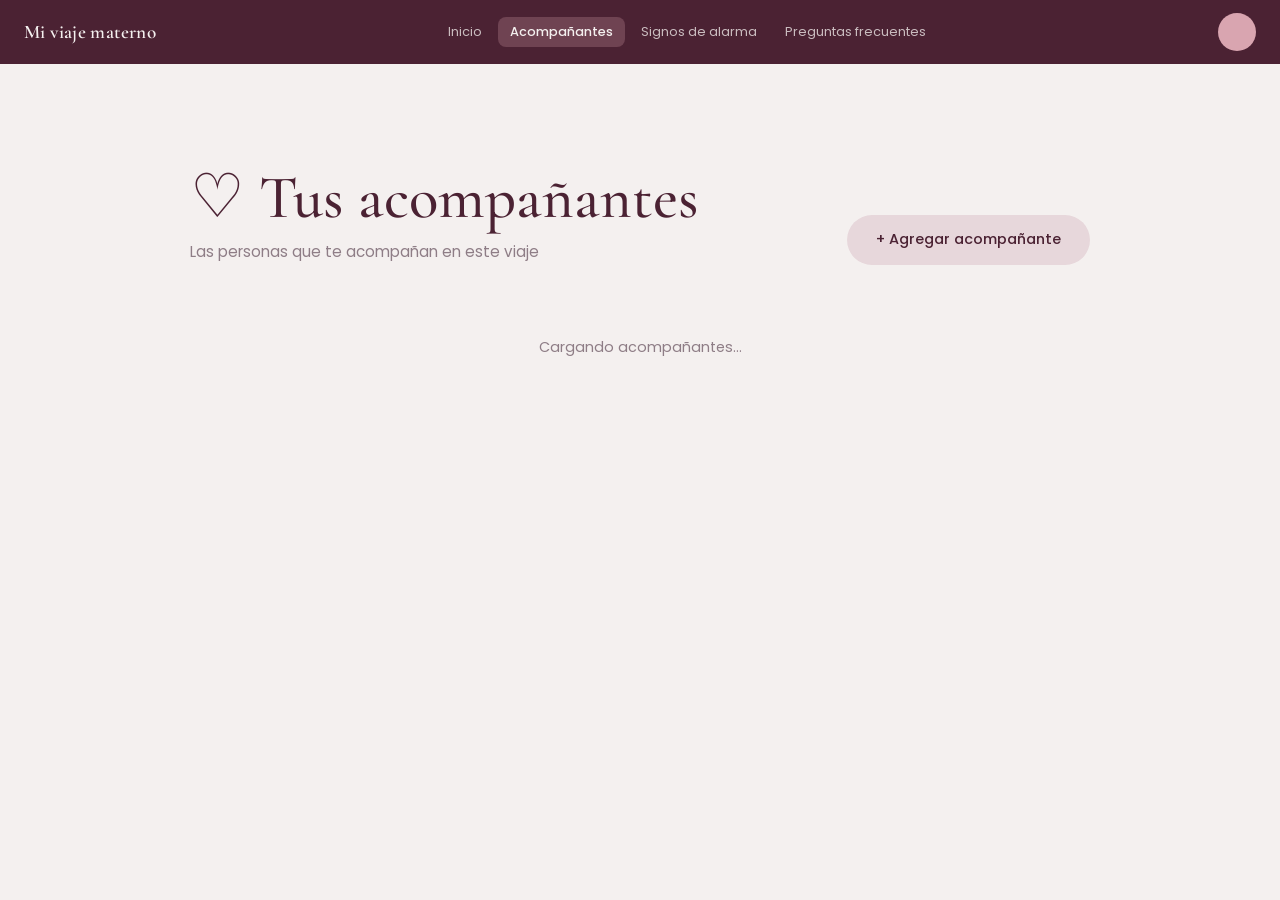
==== commit bc50ef95: "Update acompañantes.html" ====
--- a/pages/acompañantes.html
+++ b/pages/acompañantes.html
@@ -17,10 +17,10 @@
     <a href="../pages/dashboard.html">Inicio</a>
     <a class="active" href="../pages/acompañantes.html">Acompañantes</a>
     <a href="../pages/signos-alarma.html">Signos de alarma</a>
-    <a href="#">Preguntas frecuentes</a>
+    <a href="../pages/dashboard.html">Preguntas frecuentes</a>
   </nav>
   <div class="topbar-right">
-    <a href="perfil.html"><div class="nav-avatar" id="nav-avatar">V</div></a>
+    <a href="perfil.html"><div class="nav-avatar" id="nav-avatar"></div></a>
     <button class="hamburger-btn" id="hamburger-btn" aria-label="Abrir menú">
       <span></span><span></span><span></span>
     </button>
@@ -30,7 +30,7 @@
   <a href="../pages/dashboard.html">Inicio</a>
   <a class="active" href="../pages/acompañantes.html">Acompañantes</a>
   <a href="../pages/signos-alarma.html">Signos de alarma</a>
-  <a href="#">Preguntas frecuentes</a>
+  <a href="../pages/dashboard.html">Preguntas frecuentes</a>
 </div>
   
 <!-- BACK (cambia según la vista) -->
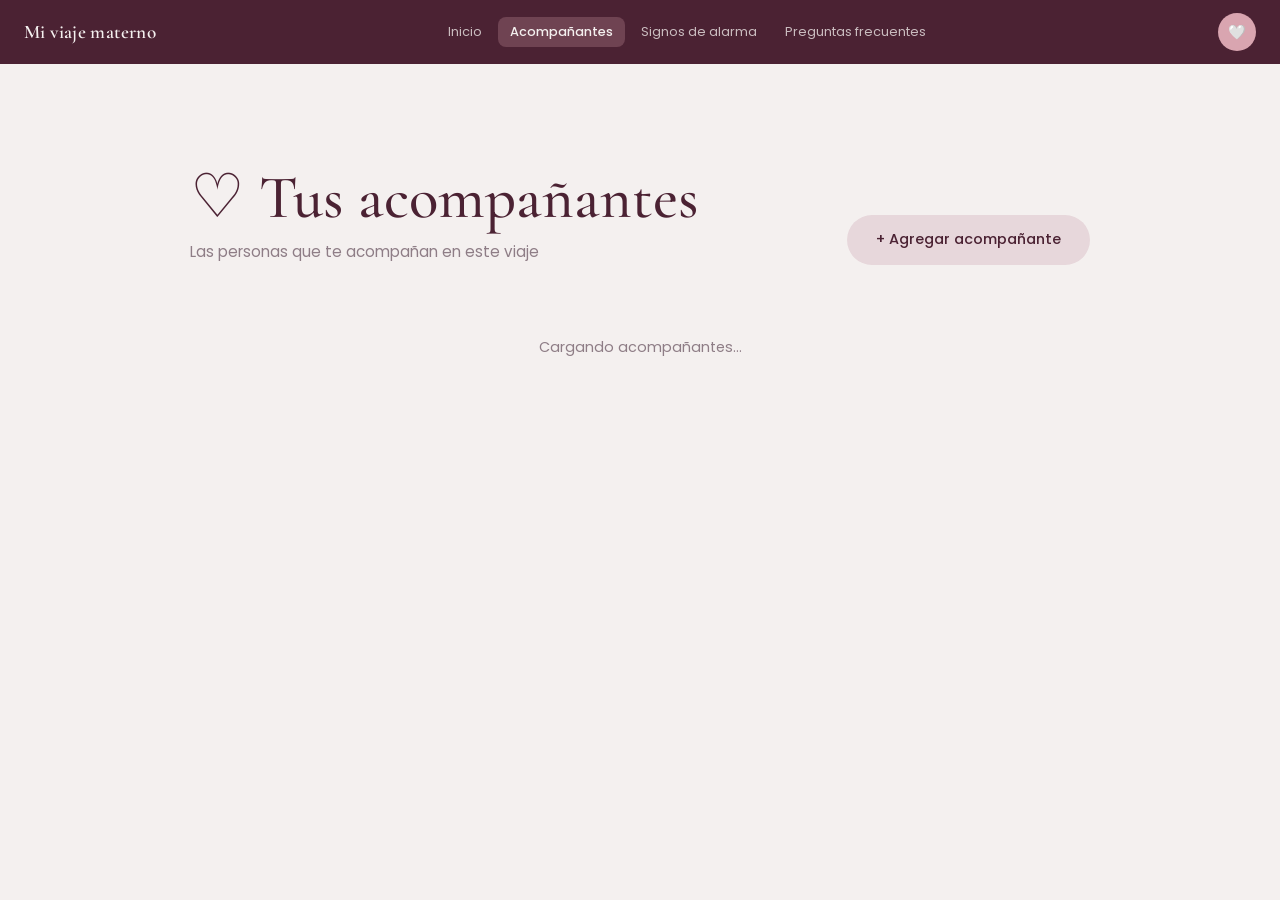
==== commit aad5d20c: "Update acompañantes.html" ====
--- a/pages/acompañantes.html
+++ b/pages/acompañantes.html
@@ -20,7 +20,7 @@
     <a href="../pages/dashboard.html">Preguntas frecuentes</a>
   </nav>
   <div class="topbar-right">
-    <a href="perfil.html"><div class="nav-avatar" id="nav-avatar"></div></a>
+    <a href="perfil.html"><div class="nav-avatar" id="nav-avatar">🤍</div></a>
     <button class="hamburger-btn" id="hamburger-btn" aria-label="Abrir menú">
       <span></span><span></span><span></span>
     </button>
--- a/css/style.css
+++ b/css/style.css
@@ -60,6 +60,11 @@
   display: flex;
   align-items: center;
   gap: 12px;
+  text-decoration: none;
+}
+
+.topbar-right a {
+  text-decoration: none;
 }
 
 .nav-avatar {
--- a/css/acompañantes.css
+++ b/css/acompañantes.css
@@ -11,6 +11,129 @@
 }
 
 body { margin: 0; background: var(--bg); font-family: var(--sans); color: var(--text); }
+
+/* =========================
+   NAVBAR
+========================= */
+
+.topbar {
+  width: 100%;
+  height: 64px;
+  background: #4B2233;
+  display: flex;
+  justify-content: space-between;
+  align-items: center;
+  padding: 0 24px;
+  position: fixed;
+  top: 0; left: 0;
+  z-index: 1000;
+  box-sizing: border-box;
+}
+
+.logo {
+  font-family: 'Cormorant Garamond', serif;
+  font-size: 1.2rem;
+  font-weight: 600;
+  color: #F4F0EF;
+  letter-spacing: 0.02em;
+   text-decoration: none;
+}
+
+.topnav {
+  display: flex;
+  align-items: center;
+  gap: 4px;
+}
+
+.topnav a {
+  font-family: 'Poppins', sans-serif;
+  font-size: 0.8rem;
+  color: rgba(244,240,239,0.75);
+  text-decoration: none;
+  padding: 6px 12px;
+  border-radius: 8px;
+  transition: background 0.2s, color 0.2s;
+}
+
+.topnav a:hover { background: rgba(217,165,176,0.2); color: #F4F0EF; }
+.topnav a.active { color: #F4F0EF; background: rgba(217,165,176,0.25); font-weight: 500; }
+
+.topbar-right {
+  display: flex;
+  align-items: center;
+  gap: 12px;
+}
+
+.nav-avatar {
+  width: 38px; height: 38px;
+  border-radius: 50%;
+  background: #D9A5B0;
+  color: #4B2233;
+  display: flex; align-items: center; justify-content: center;
+  font-family: 'Poppins', sans-serif;
+  font-weight: 600; font-size: 0.9rem;
+  overflow: hidden; cursor: pointer;
+}
+
+/* Hamburguesa */
+.hamburger-btn {
+  display: none;
+  flex-direction: column;
+  gap: 5px;
+  background: none; border: none;
+  cursor: pointer; padding: 4px;
+}
+
+.hamburger-btn span {
+  display: block;
+  width: 22px; height: 2px;
+  background: #F4F0EF;
+  border-radius: 2px;
+  transition: all 0.3s ease;
+  transform-origin: center;
+}
+
+.hamburger-btn.open span:nth-child(1) { transform: translateY(7px) rotate(45deg); }
+.hamburger-btn.open span:nth-child(2) { opacity: 0; }
+.hamburger-btn.open span:nth-child(3) { transform: translateY(-7px) rotate(-45deg); }
+
+/* Menú móvil */
+.mobile-menu {
+  display: none;
+  flex-direction: column;
+  background: #3a1a28;
+  position: fixed;
+  top: 64px; left: 0;
+  width: 100%;
+  z-index: 999;
+  max-height: 0;
+  overflow: hidden;
+  transition: max-height 0.3s ease;
+}
+
+.mobile-menu.open { max-height: 300px; }
+
+.mobile-menu a {
+  font-family: 'Poppins', sans-serif;
+  font-size: 0.85rem;
+  color: rgba(244,240,239,0.8);
+  text-decoration: none;
+  padding: 14px 20px;
+  border-bottom: 0.5px solid rgba(244,240,239,0.08);
+  display: flex; align-items: center;
+  transition: background 0.15s, color 0.15s;
+}
+
+.mobile-menu a.active { color: #D9A5B0; font-weight: 500; }
+.mobile-menu a:hover { background: rgba(217,165,176,0.15); color: #F4F0EF; }
+
+/* Responsive navbar */
+@media (max-width: 768px) {
+  .topnav { display: none; }
+  .hamburger-btn { display: flex; }
+  .mobile-menu { display: flex; }
+}
+
 
 /* BACK */
 .back-bar { width: min(1100px, 92%); margin: 2rem auto 0; }
